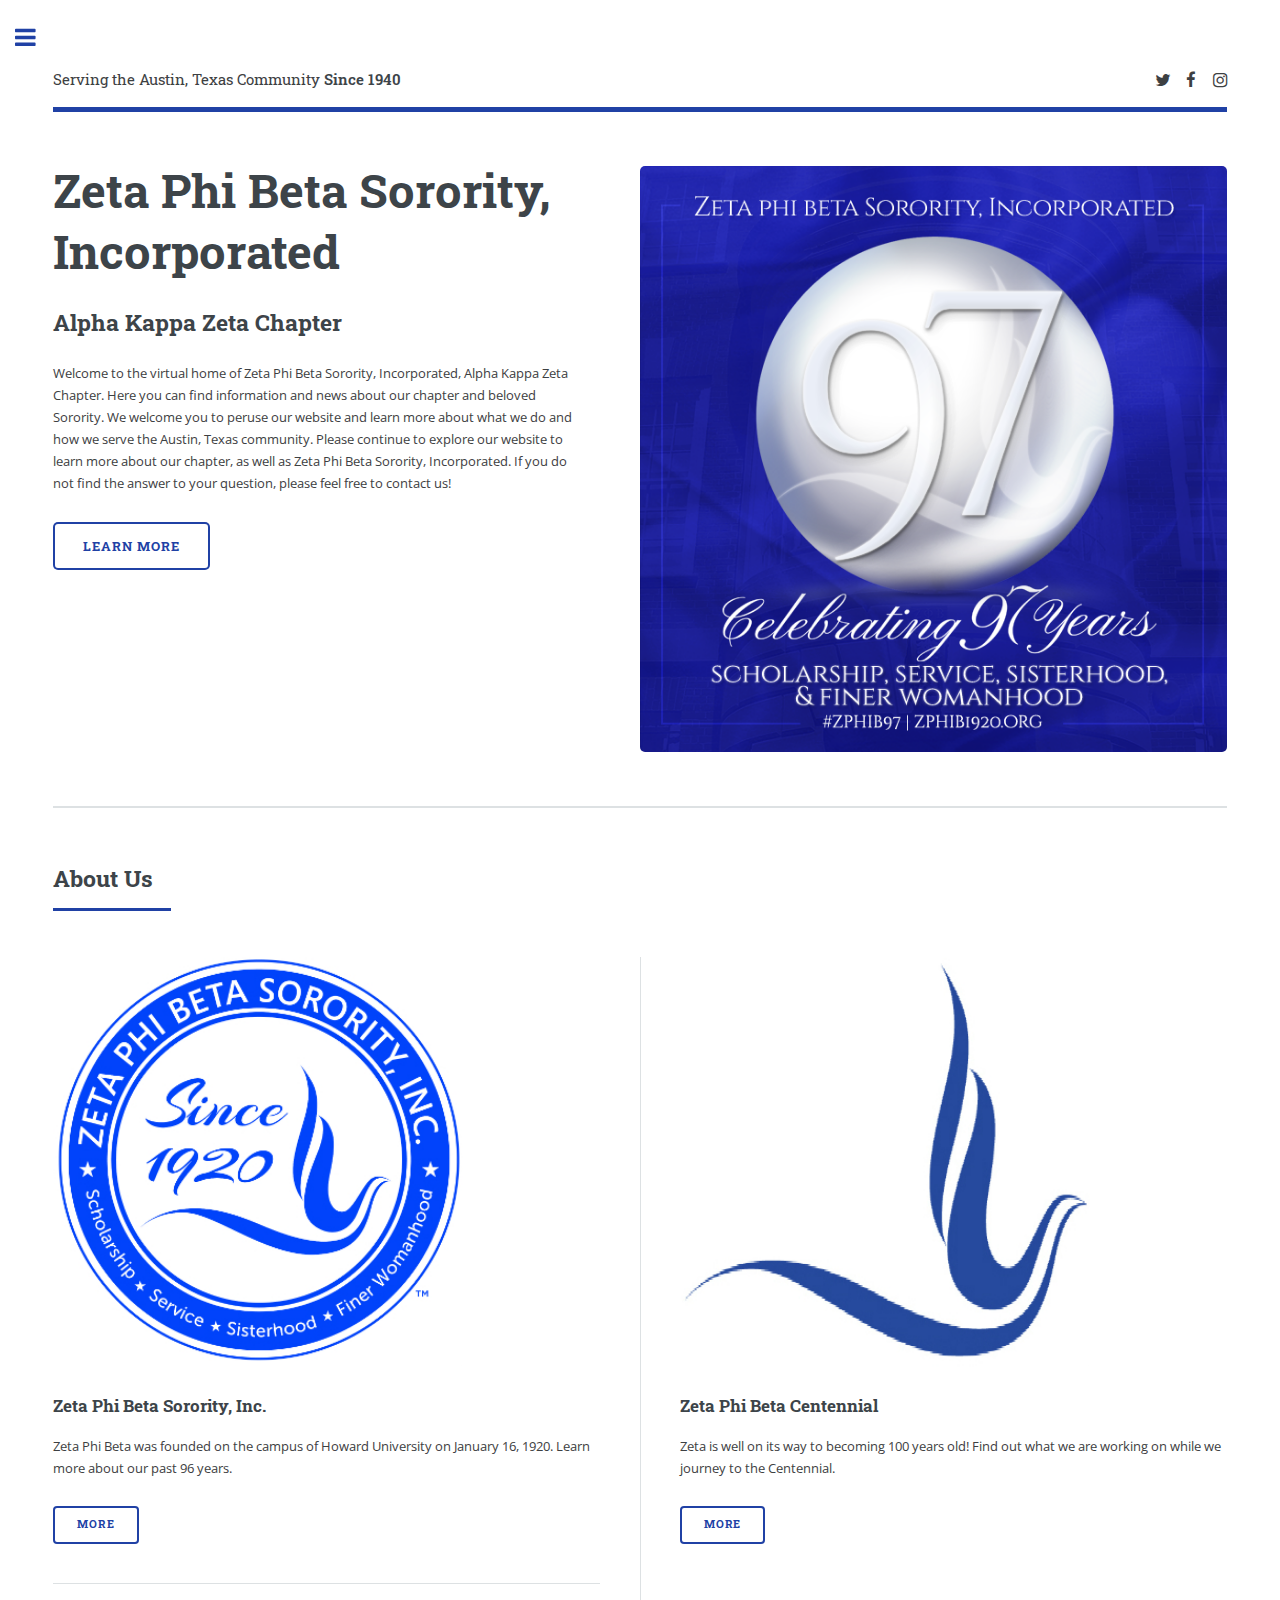
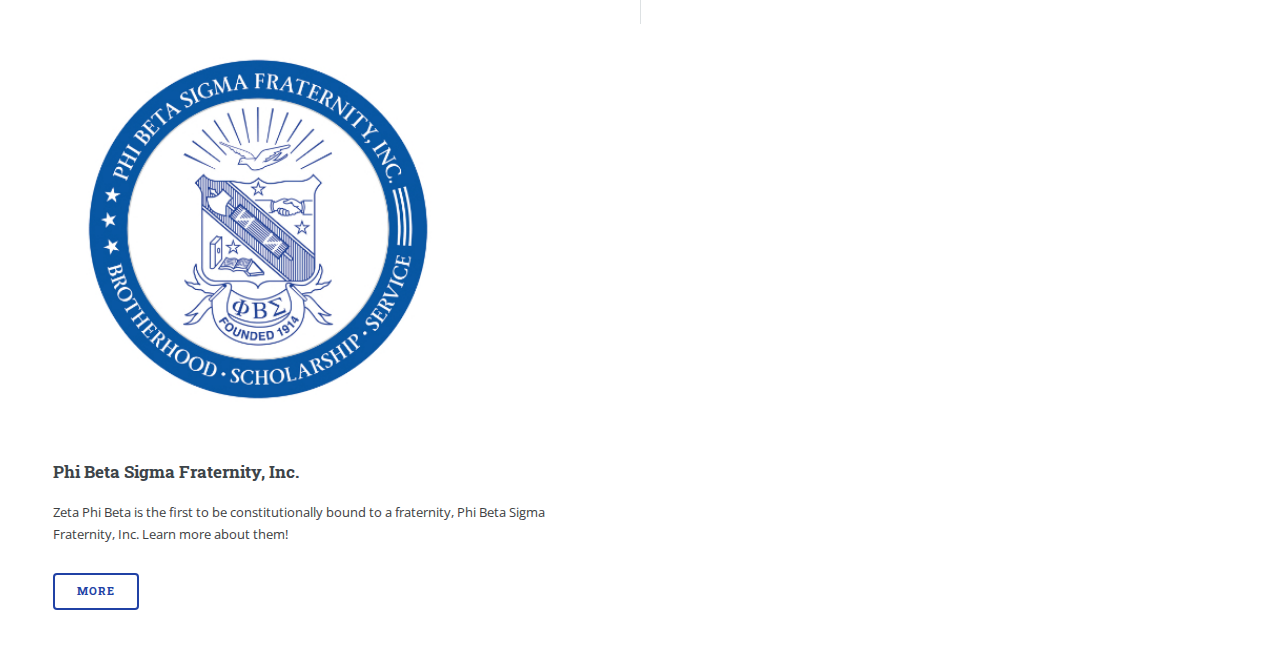
==== index.html @ fd9312e5 "Updated site for April & May" ====
<!DOCTYPE HTML>
<!--
	Editorial by HTML5 UP
	html5up.net | @ajlkn
	Free for personal and commercial use under the CCA 3.0 license (html5up.net/license)
-->
<html>
	<head>
		<title>Zeta Phi Beta - Alpha Kappa Zeta Chapter</title>
		<meta charset="utf-8" />
		<meta name="viewport" content="width=device-width, initial-scale=1, user-scalable=no" />
		<!--[if lte IE 8]><script src="assets/js/ie/html5shiv.js"></script><![endif]-->
		<link rel="stylesheet" href="assets/css/main.css" />
		<!--[if lte IE 9]><link rel="stylesheet" href="assets/css/ie9.css" /><![endif]-->
		<!--[if lte IE 8]><link rel="stylesheet" href="assets/css/ie8.css" /><![endif]-->
	</head>
	<body>

		<!-- Wrapper -->
			<div id="wrapper">

				<!-- Main -->
					<div id="main">
						<div class="inner">

							<!-- Header -->
								<header id="header">
									<a href="index.html" class="logo">Serving the Austin, Texas Community <strong>Since 1940</strong></a>
									<ul class="icons">
										<li><a href="https://twitter.com/alphakappazeta" class="icon fa-twitter"><span class="label">Twitter</span></a></li>
										<li><a href="https://www.facebook.com/austinzetas" class="icon fa-facebook"><span class="label">Facebook</span></a></li>
										<li><a href="https://www.instagram.com/AustinZetas/" class="icon fa-instagram"><span class="label">Instagram</span></a></li>
									</ul>
								</header>

							<!-- Banner -->
								<section id="banner">
									<div class="content">
										<header>
											<h1>Zeta Phi Beta Sorority, Incorporated</h1>
											<h2>Alpha Kappa Zeta Chapter</h2>
										</header>
										<p>Welcome to the virtual home of Zeta Phi Beta Sorority, Incorporated, Alpha Kappa Zeta Chapter.  Here you can find information and news about our chapter and beloved Sorority. We welcome you to peruse our website and learn more about what we do and how we serve the Austin, Texas community. Please continue to explore our website to learn more about our chapter, as well as Zeta Phi Beta Sorority, Incorporated. If you do not find the answer to your question, please feel free to contact us!</p>
										<ul class="actions">
											<li><a href="https://www.facebook.com/AustinZetas/posts/" class="button big">Learn More</a></li>
										</ul>
									</div>
									<span class="image object">
										<img src="images/founders-day.png" alt="" />
									</span>
								</section>

							<!-- Section --
								<section>
									<header class="major">
										<h2>Erat lacinia</h2>
									</header>
									<div class="features">
										<article>
											<span class="icon fa-diamond"></span>
											<div class="content">
												<h3>Portitor ullamcorper</h3>
												<p>Aenean ornare velit lacus, ac varius enim lorem ullamcorper dolore. Proin aliquam facilisis ante interdum. Sed nulla amet lorem feugiat tempus aliquam.</p>
											</div>
										</article>
										<article>
											<span class="icon fa-paper-plane"></span>
											<div class="content">
												<h3>Sapien veroeros</h3>
												<p>Aenean ornare velit lacus, ac varius enim lorem ullamcorper dolore. Proin aliquam facilisis ante interdum. Sed nulla amet lorem feugiat tempus aliquam.</p>
											</div>
										</article>
										<article>
											<span class="icon fa-rocket"></span>
											<div class="content">
												<h3>Quam lorem ipsum</h3>
												<p>Aenean ornare velit lacus, ac varius enim lorem ullamcorper dolore. Proin aliquam facilisis ante interdum. Sed nulla amet lorem feugiat tempus aliquam.</p>
											</div>
										</article>
										<article>
											<span class="icon fa-signal"></span>
											<div class="content">
												<h3>Sed magna finibus</h3>
												<p>Aenean ornare velit lacus, ac varius enim lorem ullamcorper dolore. Proin aliquam facilisis ante interdum. Sed nulla amet lorem feugiat tempus aliquam.</p>
											</div>
										</article>
									</div>
								</section>

							<!-- Section -->
								<section>
									<header class="major">
										<h2>About Us</h2>
									</header>
									<div class="posts">
										<article>
											<a href="http://www.zphib1920.org/" class="image"><img src="images/zetaphibeta_seal_blue.jpg" alt="" /></a>
											<h3>Zeta Phi Beta Sorority, Inc.</h3>
											<p>Zeta Phi Beta was founded on the campus of Howard University on January 16, 1920. Learn more about our past 96 years.</p>
											<ul class="actions">
												<li><a href="http://www.zphib1920.org/" class="button">More</a></li>
											</ul>
										</article>
										<article>
											<a href="http://zphib2020.com/" class="image"><img src="images/zetaphibeta_dove_blue.jpg" alt="" /></a>
											<h3>Zeta Phi Beta Centennial</h3>
											<p>Zeta is well on its way to becoming 100 years old! Find out what we are working on while we journey to the Centennial.</p>
											<ul class="actions">
												<li><a href="http://zphib2020.com/" class="button">More</a></li>
											</ul>
										</article>
										<article>
											<a href="http://www.phibetasigma1914.org/" class="image"><img src="images/pbs-seal.jpg" alt="" /></a>
											<h3>Phi Beta Sigma Fraternity, Inc.</h3>
											<p>Zeta Phi Beta is the first to be constitutionally bound to a fraternity, Phi Beta Sigma Fraternity, Inc. Learn more about them!</p>
											<ul class="actions">
												<li><a href="http://www.phibetasigma1914.org/" class="button">More</a></li>
											</ul>
										</article> <!--
										<article>
											<a href="#" class="image"><img src="images/pic04.jpg" alt="" /></a>
											<h3>Sed etiam facilis</h3>
											<p>Aenean ornare velit lacus, ac varius enim lorem ullamcorper dolore. Proin aliquam facilisis ante interdum. Sed nulla amet lorem feugiat tempus aliquam.</p>
											<ul class="actions">
												<li><a href="#" class="button">More</a></li>
											</ul>
										</article>
										<article>
											<a href="#" class="image"><img src="images/pic05.jpg" alt="" /></a>
											<h3>Feugiat lorem aenean</h3>
											<p>Aenean ornare velit lacus, ac varius enim lorem ullamcorper dolore. Proin aliquam facilisis ante interdum. Sed nulla amet lorem feugiat tempus aliquam.</p>
											<ul class="actions">
												<li><a href="#" class="button">More</a></li>
											</ul>
										</article>
										<article>
											<a href="#" class="image"><img src="images/pic06.jpg" alt="" /></a>
											<h3>Amet varius aliquam</h3>
											<p>Aenean ornare velit lacus, ac varius enim lorem ullamcorper dolore. Proin aliquam facilisis ante interdum. Sed nulla amet lorem feugiat tempus aliquam.</p>
											<ul class="actions">
												<li><a href="#" class="button">More</a></li>
											</ul>
										</article> -->
									</div>
								</section>

						</div>
					</div>

				<!-- Sidebar -->
					<div id="sidebar">
						<div class="inner">

							<!-- Search -->
								<section id="search" class="alt">
									<form method="post" action="#">
										<input type="text" name="query" id="query" placeholder="Search" />
									</form>
								</section>

							<!-- Menu -->
								 <nav id="menu">
                <header class="major">
                  <h2>Menu</h2>
                </header>
                <ul>
                  <li><a href="index.html">Home</a></li>
                  <li>
                    <span class="opener">History</span>
                    <ul>
                      <li><a href="history-national.html">National</a></li>
                      <li><a href="history-regional.html">Regional</a></li>
                      <li><a href="history-local.html">Local</a></li>
                    </ul>
                  </li>
                <!--  <li><a href="leadership.html">Leadership</a></li> -->
                  <li><a href="membership.html">Membership</a></li>
                  <li>
                    <span class="opener">Programs</span>
                    <ul>
                      <li><a href="z-hope.html">Z-HOPE</a></li>
                      <li><a href="march-for-babies.html">March for Babies 2017</a></li>
                    </ul>
                  </li>
                  <li><a href="auxiliaries.html">Auxiliaries</a></li>
                 <!-- <li><a href="events.html">Events</a></li>  -->
                  <li><a href="contact.html">Contact Us</a></li>
                </ul>
              </nav>

							<!-- Section -->
								<section>
									<header class="major">
										<h2>You're Invited!</h2>
									</header>
									<div class="mini-posts">
										<article>
											<!--<a href="auxiliaries.html" class="image"><img src="images/UG_OT_FW.jpg" alt="" /></a> -->
											<h4>Scholarship Reception</h4>
											<p>Come join us this Sunday, May 21, 2017 from 3:00 - 5:00 PM at Zeta Cultural Corner. We have four scholarship recipients to celebrate! </p>
										</article>
									<!--	<article>
										<a href="#" class="image"><img src="images/AKZ Repledge.jpg" alt="" /></a>
										<p>Our Rededication ceremony is over, but we would still love to talk to members in the area that need a "home". Check out the "Membership" page for more information!</p>
										</article> -->
										<header class="major">
										<h2>Just missed it...</h2>
									</header>
									<div class="mini-posts">
										<article>
											<a href="auxiliaries.html" class="image"><img src="images/UG_OT_FW.jpg" alt="" /></a>
											<p>The Omicron Theta chapter at University of Texas had a wonderful Finer Womanhood week! Click the flyer to see what you missed. </p>
										</article>
										<!--	<article>
										<a href="#" class="image"><img src="images/AKZ Repledge.jpg" alt="" /></a>
										<p>Our Rededication ceremony is over, but we would still love to talk to members in the area that need a "home". Check out the "Membership" page for more information!</p>
										</article> -->
									</div>
							<!--		<ul class="actions">
										<li><a href="#" class="button">More</a></li>
									</ul>
                  -->
								</section>


							<!-- Section -->
								<section>
									<header class="major">
										<h2>Get in touch</h2>
									</header>
									<p>We would love to hear from you! Send us an email with any comments you have.</p>
									<ul class="contact">
										<li class="fa-envelope-o"><a href="#">info@alphakappazeta.com</a></li>
									<!--	<li class="fa-phone">(512) 472-8749</li>  -->
										<li class="fa-home">1171 San Bernard St<br />
										Austin, TX 78702</li>
									</ul>
								</section>

							<!-- Footer -->
								<footer id="footer">
									<p class="copyright">&copy; 2017 Zeta Phi Beta Sorority, Incorporated - Alpha Kappa Zeta Chapter. All rights reserved.</p>
                  <!-- Demo Images: <a href="https://unsplash.com">Unsplash</a>. Design: <a href="https://html5up.net">HTML5 UP -->
								</footer>

						</div>
					</div>

			</div>

		<!-- Scripts -->
			<script src="assets/js/jquery.min.js"></script>
			<script src="assets/js/skel.min.js"></script>
			<script src="assets/js/util.js"></script>
			<!--[if lte IE 8]><script src="assets/js/ie/respond.min.js"></script><![endif]-->
			<script src="assets/js/main.js"></script>

	</body>
</html>
---- assets/css/main.css ----
@import url(font-awesome.min.css);
@import url("https://fonts.googleapis.com/css?family=Open+Sans:400,600,400italic,600italic|Roboto+Slab:400,700");

/*
	Editorial by HTML5 UP
	html5up.net | @ajlkn
	Free for personal and commercial use under the CCA 3.0 license (html5up.net/license)
*/

/* Reset */

	html, body, div, span, applet, object, iframe, h1, h2, h3, h4, h5, h6, p, blockquote, pre, a, abbr, acronym, address, big, cite, code, del, dfn, em, img, ins, kbd, q, s, samp, small, strike, strong, sub, sup, tt, var, b, u, i, center, dl, dt, dd, ol, ul, li, fieldset, form, label, legend, table, caption, tbody, tfoot, thead, tr, th, td, article, aside, canvas, details, embed, figure, figcaption, footer, header, hgroup, menu, nav, output, ruby, section, summary, time, mark, audio, video {
		margin: 0;
		padding: 0;
		border: 0;
		font-size: 100%;
		font: inherit;
		vertical-align: baseline;
	}

	article, aside, details, figcaption, figure, footer, header, hgroup, menu, nav, section {
		display: block;
	}

	body {
		line-height: 1;
	}

	ol, ul {
		list-style: none;
	}

	blockquote, q {
		quotes: none;
	}

	blockquote:before, blockquote:after, q:before, q:after {
		content: '';
		content: none;
	}

	table {
		border-collapse: collapse;
		border-spacing: 0;
	}

	body {
		-webkit-text-size-adjust: none;
	}

/* Box Model */

	*, *:before, *:after {
		-moz-box-sizing: border-box;
		-webkit-box-sizing: border-box;
		box-sizing: border-box;
	}

/* Grid */

	.row {
		border-bottom: solid 1px transparent;
		-moz-box-sizing: border-box;
		-webkit-box-sizing: border-box;
		box-sizing: border-box;
	}

	.row > * {
		float: left;
		-moz-box-sizing: border-box;
		-webkit-box-sizing: border-box;
		box-sizing: border-box;
	}

	.row:after, .row:before {
		content: '';
		display: block;
		clear: both;
		height: 0;
	}

	.row.uniform > * > :first-child {
		margin-top: 0;
	}

	.row.uniform > * > :last-child {
		margin-bottom: 0;
	}

	.row.\30 \25 > * {
		padding: 0 0 0 0em;
	}

	.row.\30 \25 {
		margin: 0 0 -1px 0em;
	}

	.row.uniform.\30 \25 > * {
		padding: 0em 0 0 0em;
	}

	.row.uniform.\30 \25 {
		margin: 0em 0 -1px 0em;
	}

	.row > * {
		padding: 0 0 0 1.5em;
	}

	.row {
		margin: 0 0 -1px -1.5em;
	}

	.row.uniform > * {
		padding: 1.5em 0 0 1.5em;
	}

	.row.uniform {
		margin: -1.5em 0 -1px -1.5em;
	}

	.row.\32 00\25 > * {
		padding: 0 0 0 3em;
	}

	.row.\32 00\25 {
		margin: 0 0 -1px -3em;
	}

	.row.uniform.\32 00\25 > * {
		padding: 3em 0 0 3em;
	}

	.row.uniform.\32 00\25 {
		margin: -3em 0 -1px -3em;
	}

	.row.\31 50\25 > * {
		padding: 0 0 0 2.25em;
	}

	.row.\31 50\25 {
		margin: 0 0 -1px -2.25em;
	}

	.row.uniform.\31 50\25 > * {
		padding: 2.25em 0 0 2.25em;
	}

	.row.uniform.\31 50\25 {
		margin: -2.25em 0 -1px -2.25em;
	}

	.row.\35 0\25 > * {
		padding: 0 0 0 0.75em;
	}

	.row.\35 0\25 {
		margin: 0 0 -1px -0.75em;
	}

	.row.uniform.\35 0\25 > * {
		padding: 0.75em 0 0 0.75em;
	}

	.row.uniform.\35 0\25 {
		margin: -0.75em 0 -1px -0.75em;
	}

	.row.\32 5\25 > * {
		padding: 0 0 0 0.375em;
	}

	.row.\32 5\25 {
		margin: 0 0 -1px -0.375em;
	}

	.row.uniform.\32 5\25 > * {
		padding: 0.375em 0 0 0.375em;
	}

	.row.uniform.\32 5\25 {
		margin: -0.375em 0 -1px -0.375em;
	}

	.\31 2u, .\31 2u\24 {
		width: 100%;
		clear: none;
		margin-left: 0;
	}

	.\31 1u, .\31 1u\24 {
		width: 91.6666666667%;
		clear: none;
		margin-left: 0;
	}

	.\31 0u, .\31 0u\24 {
		width: 83.3333333333%;
		clear: none;
		margin-left: 0;
	}

	.\39 u, .\39 u\24 {
		width: 75%;
		clear: none;
		margin-left: 0;
	}

	.\38 u, .\38 u\24 {
		width: 66.6666666667%;
		clear: none;
		margin-left: 0;
	}

	.\37 u, .\37 u\24 {
		width: 58.3333333333%;
		clear: none;
		margin-left: 0;
	}

	.\36 u, .\36 u\24 {
		width: 50%;
		clear: none;
		margin-left: 0;
	}

	.\35 u, .\35 u\24 {
		width: 41.6666666667%;
		clear: none;
		margin-left: 0;
	}

	.\34 u, .\34 u\24 {
		width: 33.3333333333%;
		clear: none;
		margin-left: 0;
	}

	.\33 u, .\33 u\24 {
		width: 25%;
		clear: none;
		margin-left: 0;
	}

	.\32 u, .\32 u\24 {
		width: 16.6666666667%;
		clear: none;
		margin-left: 0;
	}

	.\31 u, .\31 u\24 {
		width: 8.3333333333%;
		clear: none;
		margin-left: 0;
	}

	.\31 2u\24 + *,
	.\31 1u\24 + *,
	.\31 0u\24 + *,
	.\39 u\24 + *,
	.\38 u\24 + *,
	.\37 u\24 + *,
	.\36 u\24 + *,
	.\35 u\24 + *,
	.\34 u\24 + *,
	.\33 u\24 + *,
	.\32 u\24 + *,
	.\31 u\24 + * {
		clear: left;
	}

	.\-11u {
		margin-left: 91.66667%;
	}

	.\-10u {
		margin-left: 83.33333%;
	}

	.\-9u {
		margin-left: 75%;
	}

	.\-8u {
		margin-left: 66.66667%;
	}

	.\-7u {
		margin-left: 58.33333%;
	}

	.\-6u {
		margin-left: 50%;
	}

	.\-5u {
		margin-left: 41.66667%;
	}

	.\-4u {
		margin-left: 33.33333%;
	}

	.\-3u {
		margin-left: 25%;
	}

	.\-2u {
		margin-left: 16.66667%;
	}

	.\-1u {
		margin-left: 8.33333%;
	}

	@media screen and (max-width: 1680px) {

		.row > * {
			padding: 0 0 0 1.5em;
		}

		.row {
			margin: 0 0 -1px -1.5em;
		}

		.row.uniform > * {
			padding: 1.5em 0 0 1.5em;
		}

		.row.uniform {
			margin: -1.5em 0 -1px -1.5em;
		}

		.row.\32 00\25 > * {
			padding: 0 0 0 3em;
		}

		.row.\32 00\25 {
			margin: 0 0 -1px -3em;
		}

		.row.uniform.\32 00\25 > * {
			padding: 3em 0 0 3em;
		}

		.row.uniform.\32 00\25 {
			margin: -3em 0 -1px -3em;
		}

		.row.\31 50\25 > * {
			padding: 0 0 0 2.25em;
		}

		.row.\31 50\25 {
			margin: 0 0 -1px -2.25em;
		}

		.row.uniform.\31 50\25 > * {
			padding: 2.25em 0 0 2.25em;
		}

		.row.uniform.\31 50\25 {
			margin: -2.25em 0 -1px -2.25em;
		}

		.row.\35 0\25 > * {
			padding: 0 0 0 0.75em;
		}

		.row.\35 0\25 {
			margin: 0 0 -1px -0.75em;
		}

		.row.uniform.\35 0\25 > * {
			padding: 0.75em 0 0 0.75em;
		}

		.row.uniform.\35 0\25 {
			margin: -0.75em 0 -1px -0.75em;
		}

		.row.\32 5\25 > * {
			padding: 0 0 0 0.375em;
		}

		.row.\32 5\25 {
			margin: 0 0 -1px -0.375em;
		}

		.row.uniform.\32 5\25 > * {
			padding: 0.375em 0 0 0.375em;
		}

		.row.uniform.\32 5\25 {
			margin: -0.375em 0 -1px -0.375em;
		}

		.\31 2u\28xlarge\29, .\31 2u\24\28xlarge\29 {
			width: 100%;
			clear: none;
			margin-left: 0;
		}

		.\31 1u\28xlarge\29, .\31 1u\24\28xlarge\29 {
			width: 91.6666666667%;
			clear: none;
			margin-left: 0;
		}

		.\31 0u\28xlarge\29, .\31 0u\24\28xlarge\29 {
			width: 83.3333333333%;
			clear: none;
			margin-left: 0;
		}

		.\39 u\28xlarge\29, .\39 u\24\28xlarge\29 {
			width: 75%;
			clear: none;
			margin-left: 0;
		}

		.\38 u\28xlarge\29, .\38 u\24\28xlarge\29 {
			width: 66.6666666667%;
			clear: none;
			margin-left: 0;
		}

		.\37 u\28xlarge\29, .\37 u\24\28xlarge\29 {
			width: 58.3333333333%;
			clear: none;
			margin-left: 0;
		}

		.\36 u\28xlarge\29, .\36 u\24\28xlarge\29 {
			width: 50%;
			clear: none;
			margin-left: 0;
		}

		.\35 u\28xlarge\29, .\35 u\24\28xlarge\29 {
			width: 41.6666666667%;
			clear: none;
			margin-left: 0;
		}

		.\34 u\28xlarge\29, .\34 u\24\28xlarge\29 {
			width: 33.3333333333%;
			clear: none;
			margin-left: 0;
		}

		.\33 u\28xlarge\29, .\33 u\24\28xlarge\29 {
			width: 25%;
			clear: none;
			margin-left: 0;
		}

		.\32 u\28xlarge\29, .\32 u\24\28xlarge\29 {
			width: 16.6666666667%;
			clear: none;
			margin-left: 0;
		}

		.\31 u\28xlarge\29, .\31 u\24\28xlarge\29 {
			width: 8.3333333333%;
			clear: none;
			margin-left: 0;
		}

		.\31 2u\24\28xlarge\29 + *,
		.\31 1u\24\28xlarge\29 + *,
		.\31 0u\24\28xlarge\29 + *,
		.\39 u\24\28xlarge\29 + *,
		.\38 u\24\28xlarge\29 + *,
		.\37 u\24\28xlarge\29 + *,
		.\36 u\24\28xlarge\29 + *,
		.\35 u\24\28xlarge\29 + *,
		.\34 u\24\28xlarge\29 + *,
		.\33 u\24\28xlarge\29 + *,
		.\32 u\24\28xlarge\29 + *,
		.\31 u\24\28xlarge\29 + * {
			clear: left;
		}

		.\-11u\28xlarge\29 {
			margin-left: 91.66667%;
		}

		.\-10u\28xlarge\29 {
			margin-left: 83.33333%;
		}

		.\-9u\28xlarge\29 {
			margin-left: 75%;
		}

		.\-8u\28xlarge\29 {
			margin-left: 66.66667%;
		}

		.\-7u\28xlarge\29 {
			margin-left: 58.33333%;
		}

		.\-6u\28xlarge\29 {
			margin-left: 50%;
		}

		.\-5u\28xlarge\29 {
			margin-left: 41.66667%;
		}

		.\-4u\28xlarge\29 {
			margin-left: 33.33333%;
		}

		.\-3u\28xlarge\29 {
			margin-left: 25%;
		}

		.\-2u\28xlarge\29 {
			margin-left: 16.66667%;
		}

		.\-1u\28xlarge\29 {
			margin-left: 8.33333%;
		}

	}

	@media screen and (max-width: 1280px) {

		.row > * {
			padding: 0 0 0 1.5em;
		}

		.row {
			margin: 0 0 -1px -1.5em;
		}

		.row.uniform > * {
			padding: 1.5em 0 0 1.5em;
		}

		.row.uniform {
			margin: -1.5em 0 -1px -1.5em;
		}

		.row.\32 00\25 > * {
			padding: 0 0 0 3em;
		}

		.row.\32 00\25 {
			margin: 0 0 -1px -3em;
		}

		.row.uniform.\32 00\25 > * {
			padding: 3em 0 0 3em;
		}

		.row.uniform.\32 00\25 {
			margin: -3em 0 -1px -3em;
		}

		.row.\31 50\25 > * {
			padding: 0 0 0 2.25em;
		}

		.row.\31 50\25 {
			margin: 0 0 -1px -2.25em;
		}

		.row.uniform.\31 50\25 > * {
			padding: 2.25em 0 0 2.25em;
		}

		.row.uniform.\31 50\25 {
			margin: -2.25em 0 -1px -2.25em;
		}

		.row.\35 0\25 > * {
			padding: 0 0 0 0.75em;
		}

		.row.\35 0\25 {
			margin: 0 0 -1px -0.75em;
		}

		.row.uniform.\35 0\25 > * {
			padding: 0.75em 0 0 0.75em;
		}

		.row.uniform.\35 0\25 {
			margin: -0.75em 0 -1px -0.75em;
		}

		.row.\32 5\25 > * {
			padding: 0 0 0 0.375em;
		}

		.row.\32 5\25 {
			margin: 0 0 -1px -0.375em;
		}

		.row.uniform.\32 5\25 > * {
			padding: 0.375em 0 0 0.375em;
		}

		.row.uniform.\32 5\25 {
			margin: -0.375em 0 -1px -0.375em;
		}

		.\31 2u\28large\29, .\31 2u\24\28large\29 {
			width: 100%;
			clear: none;
			margin-left: 0;
		}

		.\31 1u\28large\29, .\31 1u\24\28large\29 {
			width: 91.6666666667%;
			clear: none;
			margin-left: 0;
		}

		.\31 0u\28large\29, .\31 0u\24\28large\29 {
			width: 83.3333333333%;
			clear: none;
			margin-left: 0;
		}

		.\39 u\28large\29, .\39 u\24\28large\29 {
			width: 75%;
			clear: none;
			margin-left: 0;
		}

		.\38 u\28large\29, .\38 u\24\28large\29 {
			width: 66.6666666667%;
			clear: none;
			margin-left: 0;
		}

		.\37 u\28large\29, .\37 u\24\28large\29 {
			width: 58.3333333333%;
			clear: none;
			margin-left: 0;
		}

		.\36 u\28large\29, .\36 u\24\28large\29 {
			width: 50%;
			clear: none;
			margin-left: 0;
		}

		.\35 u\28large\29, .\35 u\24\28large\29 {
			width: 41.6666666667%;
			clear: none;
			margin-left: 0;
		}

		.\34 u\28large\29, .\34 u\24\28large\29 {
			width: 33.3333333333%;
			clear: none;
			margin-left: 0;
		}

		.\33 u\28large\29, .\33 u\24\28large\29 {
			width: 25%;
			clear: none;
			margin-left: 0;
		}

		.\32 u\28large\29, .\32 u\24\28large\29 {
			width: 16.6666666667%;
			clear: none;
			margin-left: 0;
		}

		.\31 u\28large\29, .\31 u\24\28large\29 {
			width: 8.3333333333%;
			clear: none;
			margin-left: 0;
		}

		.\31 2u\24\28large\29 + *,
		.\31 1u\24\28large\29 + *,
		.\31 0u\24\28large\29 + *,
		.\39 u\24\28large\29 + *,
		.\38 u\24\28large\29 + *,
		.\37 u\24\28large\29 + *,
		.\36 u\24\28large\29 + *,
		.\35 u\24\28large\29 + *,
		.\34 u\24\28large\29 + *,
		.\33 u\24\28large\29 + *,
		.\32 u\24\28large\29 + *,
		.\31 u\24\28large\29 + * {
			clear: left;
		}

		.\-11u\28large\29 {
			margin-left: 91.66667%;
		}

		.\-10u\28large\29 {
			margin-left: 83.33333%;
		}

		.\-9u\28large\29 {
			margin-left: 75%;
		}

		.\-8u\28large\29 {
			margin-left: 66.66667%;
		}

		.\-7u\28large\29 {
			margin-left: 58.33333%;
		}

		.\-6u\28large\29 {
			margin-left: 50%;
		}

		.\-5u\28large\29 {
			margin-left: 41.66667%;
		}

		.\-4u\28large\29 {
			margin-left: 33.33333%;
		}

		.\-3u\28large\29 {
			margin-left: 25%;
		}

		.\-2u\28large\29 {
			margin-left: 16.66667%;
		}

		.\-1u\28large\29 {
			margin-left: 8.33333%;
		}

	}

	@media screen and (max-width: 980px) {

		.row > * {
			padding: 0 0 0 1.5em;
		}

		.row {
			margin: 0 0 -1px -1.5em;
		}

		.row.uniform > * {
			padding: 1.5em 0 0 1.5em;
		}

		.row.uniform {
			margin: -1.5em 0 -1px -1.5em;
		}

		.row.\32 00\25 > * {
			padding: 0 0 0 3em;
		}

		.row.\32 00\25 {
			margin: 0 0 -1px -3em;
		}

		.row.uniform.\32 00\25 > * {
			padding: 3em 0 0 3em;
		}

		.row.uniform.\32 00\25 {
			margin: -3em 0 -1px -3em;
		}

		.row.\31 50\25 > * {
			padding: 0 0 0 2.25em;
		}

		.row.\31 50\25 {
			margin: 0 0 -1px -2.25em;
		}

		.row.uniform.\31 50\25 > * {
			padding: 2.25em 0 0 2.25em;
		}

		.row.uniform.\31 50\25 {
			margin: -2.25em 0 -1px -2.25em;
		}

		.row.\35 0\25 > * {
			padding: 0 0 0 0.75em;
		}

		.row.\35 0\25 {
			margin: 0 0 -1px -0.75em;
		}

		.row.uniform.\35 0\25 > * {
			padding: 0.75em 0 0 0.75em;
		}

		.row.uniform.\35 0\25 {
			margin: -0.75em 0 -1px -0.75em;
		}

		.row.\32 5\25 > * {
			padding: 0 0 0 0.375em;
		}

		.row.\32 5\25 {
			margin: 0 0 -1px -0.375em;
		}

		.row.uniform.\32 5\25 > * {
			padding: 0.375em 0 0 0.375em;
		}

		.row.uniform.\32 5\25 {
			margin: -0.375em 0 -1px -0.375em;
		}

		.\31 2u\28medium\29, .\31 2u\24\28medium\29 {
			width: 100%;
			clear: none;
			margin-left: 0;
		}

		.\31 1u\28medium\29, .\31 1u\24\28medium\29 {
			width: 91.6666666667%;
			clear: none;
			margin-left: 0;
		}

		.\31 0u\28medium\29, .\31 0u\24\28medium\29 {
			width: 83.3333333333%;
			clear: none;
			margin-left: 0;
		}

		.\39 u\28medium\29, .\39 u\24\28medium\29 {
			width: 75%;
			clear: none;
			margin-left: 0;
		}

		.\38 u\28medium\29, .\38 u\24\28medium\29 {
			width: 66.6666666667%;
			clear: none;
			margin-left: 0;
		}

		.\37 u\28medium\29, .\37 u\24\28medium\29 {
			width: 58.3333333333%;
			clear: none;
			margin-left: 0;
		}

		.\36 u\28medium\29, .\36 u\24\28medium\29 {
			width: 50%;
			clear: none;
			margin-left: 0;
		}

		.\35 u\28medium\29, .\35 u\24\28medium\29 {
			width: 41.6666666667%;
			clear: none;
			margin-left: 0;
		}

		.\34 u\28medium\29, .\34 u\24\28medium\29 {
			width: 33.3333333333%;
			clear: none;
			margin-left: 0;
		}

		.\33 u\28medium\29, .\33 u\24\28medium\29 {
			width: 25%;
			clear: none;
			margin-left: 0;
		}

		.\32 u\28medium\29, .\32 u\24\28medium\29 {
			width: 16.6666666667%;
			clear: none;
			margin-left: 0;
		}

		.\31 u\28medium\29, .\31 u\24\28medium\29 {
			width: 8.3333333333%;
			clear: none;
			margin-left: 0;
		}

		.\31 2u\24\28medium\29 + *,
		.\31 1u\24\28medium\29 + *,
		.\31 0u\24\28medium\29 + *,
		.\39 u\24\28medium\29 + *,
		.\38 u\24\28medium\29 + *,
		.\37 u\24\28medium\29 + *,
		.\36 u\24\28medium\29 + *,
		.\35 u\24\28medium\29 + *,
		.\34 u\24\28medium\29 + *,
		.\33 u\24\28medium\29 + *,
		.\32 u\24\28medium\29 + *,
		.\31 u\24\28medium\29 + * {
			clear: left;
		}

		.\-11u\28medium\29 {
			margin-left: 91.66667%;
		}

		.\-10u\28medium\29 {
			margin-left: 83.33333%;
		}

		.\-9u\28medium\29 {
			margin-left: 75%;
		}

		.\-8u\28medium\29 {
			margin-left: 66.66667%;
		}

		.\-7u\28medium\29 {
			margin-left: 58.33333%;
		}

		.\-6u\28medium\29 {
			margin-left: 50%;
		}

		.\-5u\28medium\29 {
			margin-left: 41.66667%;
		}

		.\-4u\28medium\29 {
			margin-left: 33.33333%;
		}

		.\-3u\28medium\29 {
			margin-left: 25%;
		}

		.\-2u\28medium\29 {
			margin-left: 16.66667%;
		}

		.\-1u\28medium\29 {
			margin-left: 8.33333%;
		}

	}

	@media screen and (max-width: 736px) {

		.row > * {
			padding: 0 0 0 1.5em;
		}

		.row {
			margin: 0 0 -1px -1.5em;
		}

		.row.uniform > * {
			padding: 1.5em 0 0 1.5em;
		}

		.row.uniform {
			margin: -1.5em 0 -1px -1.5em;
		}

		.row.\32 00\25 > * {
			padding: 0 0 0 3em;
		}

		.row.\32 00\25 {
			margin: 0 0 -1px -3em;
		}

		.row.uniform.\32 00\25 > * {
			padding: 3em 0 0 3em;
		}

		.row.uniform.\32 00\25 {
			margin: -3em 0 -1px -3em;
		}

		.row.\31 50\25 > * {
			padding: 0 0 0 2.25em;
		}

		.row.\31 50\25 {
			margin: 0 0 -1px -2.25em;
		}

		.row.uniform.\31 50\25 > * {
			padding: 2.25em 0 0 2.25em;
		}

		.row.uniform.\31 50\25 {
			margin: -2.25em 0 -1px -2.25em;
		}

		.row.\35 0\25 > * {
			padding: 0 0 0 0.75em;
		}

		.row.\35 0\25 {
			margin: 0 0 -1px -0.75em;
		}

		.row.uniform.\35 0\25 > * {
			padding: 0.75em 0 0 0.75em;
		}

		.row.uniform.\35 0\25 {
			margin: -0.75em 0 -1px -0.75em;
		}

		.row.\32 5\25 > * {
			padding: 0 0 0 0.375em;
		}

		.row.\32 5\25 {
			margin: 0 0 -1px -0.375em;
		}

		.row.uniform.\32 5\25 > * {
			padding: 0.375em 0 0 0.375em;
		}

		.row.uniform.\32 5\25 {
			margin: -0.375em 0 -1px -0.375em;
		}

		.\31 2u\28small\29, .\31 2u\24\28small\29 {
			width: 100%;
			clear: none;
			margin-left: 0;
		}

		.\31 1u\28small\29, .\31 1u\24\28small\29 {
			width: 91.6666666667%;
			clear: none;
			margin-left: 0;
		}

		.\31 0u\28small\29, .\31 0u\24\28small\29 {
			width: 83.3333333333%;
			clear: none;
			margin-left: 0;
		}

		.\39 u\28small\29, .\39 u\24\28small\29 {
			width: 75%;
			clear: none;
			margin-left: 0;
		}

		.\38 u\28small\29, .\38 u\24\28small\29 {
			width: 66.6666666667%;
			clear: none;
			margin-left: 0;
		}

		.\37 u\28small\29, .\37 u\24\28small\29 {
			width: 58.3333333333%;
			clear: none;
			margin-left: 0;
		}

		.\36 u\28small\29, .\36 u\24\28small\29 {
			width: 50%;
			clear: none;
			margin-left: 0;
		}

		.\35 u\28small\29, .\35 u\24\28small\29 {
			width: 41.6666666667%;
			clear: none;
			margin-left: 0;
		}

		.\34 u\28small\29, .\34 u\24\28small\29 {
			width: 33.3333333333%;
			clear: none;
			margin-left: 0;
		}

		.\33 u\28small\29, .\33 u\24\28small\29 {
			width: 25%;
			clear: none;
			margin-left: 0;
		}

		.\32 u\28small\29, .\32 u\24\28small\29 {
			width: 16.6666666667%;
			clear: none;
			margin-left: 0;
		}

		.\31 u\28small\29, .\31 u\24\28small\29 {
			width: 8.3333333333%;
			clear: none;
			margin-left: 0;
		}

		.\31 2u\24\28small\29 + *,
		.\31 1u\24\28small\29 + *,
		.\31 0u\24\28small\29 + *,
		.\39 u\24\28small\29 + *,
		.\38 u\24\28small\29 + *,
		.\37 u\24\28small\29 + *,
		.\36 u\24\28small\29 + *,
		.\35 u\24\28small\29 + *,
		.\34 u\24\28small\29 + *,
		.\33 u\24\28small\29 + *,
		.\32 u\24\28small\29 + *,
		.\31 u\24\28small\29 + * {
			clear: left;
		}

		.\-11u\28small\29 {
			margin-left: 91.66667%;
		}

		.\-10u\28small\29 {
			margin-left: 83.33333%;
		}

		.\-9u\28small\29 {
			margin-left: 75%;
		}

		.\-8u\28small\29 {
			margin-left: 66.66667%;
		}

		.\-7u\28small\29 {
			margin-left: 58.33333%;
		}

		.\-6u\28small\29 {
			margin-left: 50%;
		}

		.\-5u\28small\29 {
			margin-left: 41.66667%;
		}

		.\-4u\28small\29 {
			margin-left: 33.33333%;
		}

		.\-3u\28small\29 {
			margin-left: 25%;
		}

		.\-2u\28small\29 {
			margin-left: 16.66667%;
		}

		.\-1u\28small\29 {
			margin-left: 8.33333%;
		}

	}

	@media screen and (max-width: 480px) {

		.row > * {
			padding: 0 0 0 1.5em;
		}

		.row {
			margin: 0 0 -1px -1.5em;
		}

		.row.uniform > * {
			padding: 1.5em 0 0 1.5em;
		}

		.row.uniform {
			margin: -1.5em 0 -1px -1.5em;
		}

		.row.\32 00\25 > * {
			padding: 0 0 0 3em;
		}

		.row.\32 00\25 {
			margin: 0 0 -1px -3em;
		}

		.row.uniform.\32 00\25 > * {
			padding: 3em 0 0 3em;
		}

		.row.uniform.\32 00\25 {
			margin: -3em 0 -1px -3em;
		}

		.row.\31 50\25 > * {
			padding: 0 0 0 2.25em;
		}

		.row.\31 50\25 {
			margin: 0 0 -1px -2.25em;
		}

		.row.uniform.\31 50\25 > * {
			padding: 2.25em 0 0 2.25em;
		}

		.row.uniform.\31 50\25 {
			margin: -2.25em 0 -1px -2.25em;
		}

		.row.\35 0\25 > * {
			padding: 0 0 0 0.75em;
		}

		.row.\35 0\25 {
			margin: 0 0 -1px -0.75em;
		}

		.row.uniform.\35 0\25 > * {
			padding: 0.75em 0 0 0.75em;
		}

		.row.uniform.\35 0\25 {
			margin: -0.75em 0 -1px -0.75em;
		}

		.row.\32 5\25 > * {
			padding: 0 0 0 0.375em;
		}

		.row.\32 5\25 {
			margin: 0 0 -1px -0.375em;
		}

		.row.uniform.\32 5\25 > * {
			padding: 0.375em 0 0 0.375em;
		}

		.row.uniform.\32 5\25 {
			margin: -0.375em 0 -1px -0.375em;
		}

		.\31 2u\28xsmall\29, .\31 2u\24\28xsmall\29 {
			width: 100%;
			clear: none;
			margin-left: 0;
		}

		.\31 1u\28xsmall\29, .\31 1u\24\28xsmall\29 {
			width: 91.6666666667%;
			clear: none;
			margin-left: 0;
		}

		.\31 0u\28xsmall\29, .\31 0u\24\28xsmall\29 {
			width: 83.3333333333%;
			clear: none;
			margin-left: 0;
		}

		.\39 u\28xsmall\29, .\39 u\24\28xsmall\29 {
			width: 75%;
			clear: none;
			margin-left: 0;
		}

		.\38 u\28xsmall\29, .\38 u\24\28xsmall\29 {
			width: 66.6666666667%;
			clear: none;
			margin-left: 0;
		}

		.\37 u\28xsmall\29, .\37 u\24\28xsmall\29 {
			width: 58.3333333333%;
			clear: none;
			margin-left: 0;
		}

		.\36 u\28xsmall\29, .\36 u\24\28xsmall\29 {
			width: 50%;
			clear: none;
			margin-left: 0;
		}

		.\35 u\28xsmall\29, .\35 u\24\28xsmall\29 {
			width: 41.6666666667%;
			clear: none;
			margin-left: 0;
		}

		.\34 u\28xsmall\29, .\34 u\24\28xsmall\29 {
			width: 33.3333333333%;
			clear: none;
			margin-left: 0;
		}

		.\33 u\28xsmall\29, .\33 u\24\28xsmall\29 {
			width: 25%;
			clear: none;
			margin-left: 0;
		}

		.\32 u\28xsmall\29, .\32 u\24\28xsmall\29 {
			width: 16.6666666667%;
			clear: none;
			margin-left: 0;
		}

		.\31 u\28xsmall\29, .\31 u\24\28xsmall\29 {
			width: 8.3333333333%;
			clear: none;
			margin-left: 0;
		}

		.\31 2u\24\28xsmall\29 + *,
		.\31 1u\24\28xsmall\29 + *,
		.\31 0u\24\28xsmall\29 + *,
		.\39 u\24\28xsmall\29 + *,
		.\38 u\24\28xsmall\29 + *,
		.\37 u\24\28xsmall\29 + *,
		.\36 u\24\28xsmall\29 + *,
		.\35 u\24\28xsmall\29 + *,
		.\34 u\24\28xsmall\29 + *,
		.\33 u\24\28xsmall\29 + *,
		.\32 u\24\28xsmall\29 + *,
		.\31 u\24\28xsmall\29 + * {
			clear: left;
		}

		.\-11u\28xsmall\29 {
			margin-left: 91.66667%;
		}

		.\-10u\28xsmall\29 {
			margin-left: 83.33333%;
		}

		.\-9u\28xsmall\29 {
			margin-left: 75%;
		}

		.\-8u\28xsmall\29 {
			margin-left: 66.66667%;
		}

		.\-7u\28xsmall\29 {
			margin-left: 58.33333%;
		}

		.\-6u\28xsmall\29 {
			margin-left: 50%;
		}

		.\-5u\28xsmall\29 {
			margin-left: 41.66667%;
		}

		.\-4u\28xsmall\29 {
			margin-left: 33.33333%;
		}

		.\-3u\28xsmall\29 {
			margin-left: 25%;
		}

		.\-2u\28xsmall\29 {
			margin-left: 16.66667%;
		}

		.\-1u\28xsmall\29 {
			margin-left: 8.33333%;
		}

	}

	@media screen and (max-width: 360px) {

		.row > * {
			padding: 0 0 0 1.5em;
		}

		.row {
			margin: 0 0 -1px -1.5em;
		}

		.row.uniform > * {
			padding: 1.5em 0 0 1.5em;
		}

		.row.uniform {
			margin: -1.5em 0 -1px -1.5em;
		}

		.row.\32 00\25 > * {
			padding: 0 0 0 3em;
		}

		.row.\32 00\25 {
			margin: 0 0 -1px -3em;
		}

		.row.uniform.\32 00\25 > * {
			padding: 3em 0 0 3em;
		}

		.row.uniform.\32 00\25 {
			margin: -3em 0 -1px -3em;
		}

		.row.\31 50\25 > * {
			padding: 0 0 0 2.25em;
		}

		.row.\31 50\25 {
			margin: 0 0 -1px -2.25em;
		}

		.row.uniform.\31 50\25 > * {
			padding: 2.25em 0 0 2.25em;
		}

		.row.uniform.\31 50\25 {
			margin: -2.25em 0 -1px -2.25em;
		}

		.row.\35 0\25 > * {
			padding: 0 0 0 0.75em;
		}

		.row.\35 0\25 {
			margin: 0 0 -1px -0.75em;
		}

		.row.uniform.\35 0\25 > * {
			padding: 0.75em 0 0 0.75em;
		}

		.row.uniform.\35 0\25 {
			margin: -0.75em 0 -1px -0.75em;
		}

		.row.\32 5\25 > * {
			padding: 0 0 0 0.375em;
		}

		.row.\32 5\25 {
			margin: 0 0 -1px -0.375em;
		}

		.row.uniform.\32 5\25 > * {
			padding: 0.375em 0 0 0.375em;
		}

		.row.uniform.\32 5\25 {
			margin: -0.375em 0 -1px -0.375em;
		}

		.\31 2u\28xxsmall\29, .\31 2u\24\28xxsmall\29 {
			width: 100%;
			clear: none;
			margin-left: 0;
		}

		.\31 1u\28xxsmall\29, .\31 1u\24\28xxsmall\29 {
			width: 91.6666666667%;
			clear: none;
			margin-left: 0;
		}

		.\31 0u\28xxsmall\29, .\31 0u\24\28xxsmall\29 {
			width: 83.3333333333%;
			clear: none;
			margin-left: 0;
		}

		.\39 u\28xxsmall\29, .\39 u\24\28xxsmall\29 {
			width: 75%;
			clear: none;
			margin-left: 0;
		}

		.\38 u\28xxsmall\29, .\38 u\24\28xxsmall\29 {
			width: 66.6666666667%;
			clear: none;
			margin-left: 0;
		}

		.\37 u\28xxsmall\29, .\37 u\24\28xxsmall\29 {
			width: 58.3333333333%;
			clear: none;
			margin-left: 0;
		}

		.\36 u\28xxsmall\29, .\36 u\24\28xxsmall\29 {
			width: 50%;
			clear: none;
			margin-left: 0;
		}

		.\35 u\28xxsmall\29, .\35 u\24\28xxsmall\29 {
			width: 41.6666666667%;
			clear: none;
			margin-left: 0;
		}

		.\34 u\28xxsmall\29, .\34 u\24\28xxsmall\29 {
			width: 33.3333333333%;
			clear: none;
			margin-left: 0;
		}

		.\33 u\28xxsmall\29, .\33 u\24\28xxsmall\29 {
			width: 25%;
			clear: none;
			margin-left: 0;
		}

		.\32 u\28xxsmall\29, .\32 u\24\28xxsmall\29 {
			width: 16.6666666667%;
			clear: none;
			margin-left: 0;
		}

		.\31 u\28xxsmall\29, .\31 u\24\28xxsmall\29 {
			width: 8.3333333333%;
			clear: none;
			margin-left: 0;
		}

		.\31 2u\24\28xxsmall\29 + *,
		.\31 1u\24\28xxsmall\29 + *,
		.\31 0u\24\28xxsmall\29 + *,
		.\39 u\24\28xxsmall\29 + *,
		.\38 u\24\28xxsmall\29 + *,
		.\37 u\24\28xxsmall\29 + *,
		.\36 u\24\28xxsmall\29 + *,
		.\35 u\24\28xxsmall\29 + *,
		.\34 u\24\28xxsmall\29 + *,
		.\33 u\24\28xxsmall\29 + *,
		.\32 u\24\28xxsmall\29 + *,
		.\31 u\24\28xxsmall\29 + * {
			clear: left;
		}

		.\-11u\28xxsmall\29 {
			margin-left: 91.66667%;
		}

		.\-10u\28xxsmall\29 {
			margin-left: 83.33333%;
		}

		.\-9u\28xxsmall\29 {
			margin-left: 75%;
		}

		.\-8u\28xxsmall\29 {
			margin-left: 66.66667%;
		}

		.\-7u\28xxsmall\29 {
			margin-left: 58.33333%;
		}

		.\-6u\28xxsmall\29 {
			margin-left: 50%;
		}

		.\-5u\28xxsmall\29 {
			margin-left: 41.66667%;
		}

		.\-4u\28xxsmall\29 {
			margin-left: 33.33333%;
		}

		.\-3u\28xxsmall\29 {
			margin-left: 25%;
		}

		.\-2u\28xxsmall\29 {
			margin-left: 16.66667%;
		}

		.\-1u\28xxsmall\29 {
			margin-left: 8.33333%;
		}

	}

	@media screen and (min-width: 1681px) {

		.row > * {
			padding: 0 0 0 1.5em;
		}

		.row {
			margin: 0 0 -1px -1.5em;
		}

		.row.uniform > * {
			padding: 1.5em 0 0 1.5em;
		}

		.row.uniform {
			margin: -1.5em 0 -1px -1.5em;
		}

		.row.\32 00\25 > * {
			padding: 0 0 0 3em;
		}

		.row.\32 00\25 {
			margin: 0 0 -1px -3em;
		}

		.row.uniform.\32 00\25 > * {
			padding: 3em 0 0 3em;
		}

		.row.uniform.\32 00\25 {
			margin: -3em 0 -1px -3em;
		}

		.row.\31 50\25 > * {
			padding: 0 0 0 2.25em;
		}

		.row.\31 50\25 {
			margin: 0 0 -1px -2.25em;
		}

		.row.uniform.\31 50\25 > * {
			padding: 2.25em 0 0 2.25em;
		}

		.row.uniform.\31 50\25 {
			margin: -2.25em 0 -1px -2.25em;
		}

		.row.\35 0\25 > * {
			padding: 0 0 0 0.75em;
		}

		.row.\35 0\25 {
			margin: 0 0 -1px -0.75em;
		}

		.row.uniform.\35 0\25 > * {
			padding: 0.75em 0 0 0.75em;
		}

		.row.uniform.\35 0\25 {
			margin: -0.75em 0 -1px -0.75em;
		}

		.row.\32 5\25 > * {
			padding: 0 0 0 0.375em;
		}

		.row.\32 5\25 {
			margin: 0 0 -1px -0.375em;
		}

		.row.uniform.\32 5\25 > * {
			padding: 0.375em 0 0 0.375em;
		}

		.row.uniform.\32 5\25 {
			margin: -0.375em 0 -1px -0.375em;
		}

		.\31 2u\28xlarge-to-max\29, .\31 2u\24\28xlarge-to-max\29 {
			width: 100%;
			clear: none;
			margin-left: 0;
		}

		.\31 1u\28xlarge-to-max\29, .\31 1u\24\28xlarge-to-max\29 {
			width: 91.6666666667%;
			clear: none;
			margin-left: 0;
		}

		.\31 0u\28xlarge-to-max\29, .\31 0u\24\28xlarge-to-max\29 {
			width: 83.3333333333%;
			clear: none;
			margin-left: 0;
		}

		.\39 u\28xlarge-to-max\29, .\39 u\24\28xlarge-to-max\29 {
			width: 75%;
			clear: none;
			margin-left: 0;
		}

		.\38 u\28xlarge-to-max\29, .\38 u\24\28xlarge-to-max\29 {
			width: 66.6666666667%;
			clear: none;
			margin-left: 0;
		}

		.\37 u\28xlarge-to-max\29, .\37 u\24\28xlarge-to-max\29 {
			width: 58.3333333333%;
			clear: none;
			margin-left: 0;
		}

		.\36 u\28xlarge-to-max\29, .\36 u\24\28xlarge-to-max\29 {
			width: 50%;
			clear: none;
			margin-left: 0;
		}

		.\35 u\28xlarge-to-max\29, .\35 u\24\28xlarge-to-max\29 {
			width: 41.6666666667%;
			clear: none;
			margin-left: 0;
		}

		.\34 u\28xlarge-to-max\29, .\34 u\24\28xlarge-to-max\29 {
			width: 33.3333333333%;
			clear: none;
			margin-left: 0;
		}

		.\33 u\28xlarge-to-max\29, .\33 u\24\28xlarge-to-max\29 {
			width: 25%;
			clear: none;
			margin-left: 0;
		}

		.\32 u\28xlarge-to-max\29, .\32 u\24\28xlarge-to-max\29 {
			width: 16.6666666667%;
			clear: none;
			margin-left: 0;
		}

		.\31 u\28xlarge-to-max\29, .\31 u\24\28xlarge-to-max\29 {
			width: 8.3333333333%;
			clear: none;
			margin-left: 0;
		}

		.\31 2u\24\28xlarge-to-max\29 + *,
		.\31 1u\24\28xlarge-to-max\29 + *,
		.\31 0u\24\28xlarge-to-max\29 + *,
		.\39 u\24\28xlarge-to-max\29 + *,
		.\38 u\24\28xlarge-to-max\29 + *,
		.\37 u\24\28xlarge-to-max\29 + *,
		.\36 u\24\28xlarge-to-max\29 + *,
		.\35 u\24\28xlarge-to-max\29 + *,
		.\34 u\24\28xlarge-to-max\29 + *,
		.\33 u\24\28xlarge-to-max\29 + *,
		.\32 u\24\28xlarge-to-max\29 + *,
		.\31 u\24\28xlarge-to-max\29 + * {
			clear: left;
		}

		.\-11u\28xlarge-to-max\29 {
			margin-left: 91.66667%;
		}

		.\-10u\28xlarge-to-max\29 {
			margin-left: 83.33333%;
		}

		.\-9u\28xlarge-to-max\29 {
			margin-left: 75%;
		}

		.\-8u\28xlarge-to-max\29 {
			margin-left: 66.66667%;
		}

		.\-7u\28xlarge-to-max\29 {
			margin-left: 58.33333%;
		}

		.\-6u\28xlarge-to-max\29 {
			margin-left: 50%;
		}

		.\-5u\28xlarge-to-max\29 {
			margin-left: 41.66667%;
		}

		.\-4u\28xlarge-to-max\29 {
			margin-left: 33.33333%;
		}

		.\-3u\28xlarge-to-max\29 {
			margin-left: 25%;
		}

		.\-2u\28xlarge-to-max\29 {
			margin-left: 16.66667%;
		}

		.\-1u\28xlarge-to-max\29 {
			margin-left: 8.33333%;
		}

	}

	@media screen and (min-width: 481px) and (max-width: 1680px) {

		.row > * {
			padding: 0 0 0 1.5em;
		}

		.row {
			margin: 0 0 -1px -1.5em;
		}

		.row.uniform > * {
			padding: 1.5em 0 0 1.5em;
		}

		.row.uniform {
			margin: -1.5em 0 -1px -1.5em;
		}

		.row.\32 00\25 > * {
			padding: 0 0 0 3em;
		}

		.row.\32 00\25 {
			margin: 0 0 -1px -3em;
		}

		.row.uniform.\32 00\25 > * {
			padding: 3em 0 0 3em;
		}

		.row.uniform.\32 00\25 {
			margin: -3em 0 -1px -3em;
		}

		.row.\31 50\25 > * {
			padding: 0 0 0 2.25em;
		}

		.row.\31 50\25 {
			margin: 0 0 -1px -2.25em;
		}

		.row.uniform.\31 50\25 > * {
			padding: 2.25em 0 0 2.25em;
		}

		.row.uniform.\31 50\25 {
			margin: -2.25em 0 -1px -2.25em;
		}

		.row.\35 0\25 > * {
			padding: 0 0 0 0.75em;
		}

		.row.\35 0\25 {
			margin: 0 0 -1px -0.75em;
		}

		.row.uniform.\35 0\25 > * {
			padding: 0.75em 0 0 0.75em;
		}

		.row.uniform.\35 0\25 {
			margin: -0.75em 0 -1px -0.75em;
		}

		.row.\32 5\25 > * {
			padding: 0 0 0 0.375em;
		}

		.row.\32 5\25 {
			margin: 0 0 -1px -0.375em;
		}

		.row.uniform.\32 5\25 > * {
			padding: 0.375em 0 0 0.375em;
		}

		.row.uniform.\32 5\25 {
			margin: -0.375em 0 -1px -0.375em;
		}

		.\31 2u\28small-to-xlarge\29, .\31 2u\24\28small-to-xlarge\29 {
			width: 100%;
			clear: none;
			margin-left: 0;
		}

		.\31 1u\28small-to-xlarge\29, .\31 1u\24\28small-to-xlarge\29 {
			width: 91.6666666667%;
			clear: none;
			margin-left: 0;
		}

		.\31 0u\28small-to-xlarge\29, .\31 0u\24\28small-to-xlarge\29 {
			width: 83.3333333333%;
			clear: none;
			margin-left: 0;
		}

		.\39 u\28small-to-xlarge\29, .\39 u\24\28small-to-xlarge\29 {
			width: 75%;
			clear: none;
			margin-left: 0;
		}

		.\38 u\28small-to-xlarge\29, .\38 u\24\28small-to-xlarge\29 {
			width: 66.6666666667%;
			clear: none;
			margin-left: 0;
		}

		.\37 u\28small-to-xlarge\29, .\37 u\24\28small-to-xlarge\29 {
			width: 58.3333333333%;
			clear: none;
			margin-left: 0;
		}

		.\36 u\28small-to-xlarge\29, .\36 u\24\28small-to-xlarge\29 {
			width: 50%;
			clear: none;
			margin-left: 0;
		}

		.\35 u\28small-to-xlarge\29, .\35 u\24\28small-to-xlarge\29 {
			width: 41.6666666667%;
			clear: none;
			margin-left: 0;
		}

		.\34 u\28small-to-xlarge\29, .\34 u\24\28small-to-xlarge\29 {
			width: 33.3333333333%;
			clear: none;
			margin-left: 0;
		}

		.\33 u\28small-to-xlarge\29, .\33 u\24\28small-to-xlarge\29 {
			width: 25%;
			clear: none;
			margin-left: 0;
		}

		.\32 u\28small-to-xlarge\29, .\32 u\24\28small-to-xlarge\29 {
			width: 16.6666666667%;
			clear: none;
			margin-left: 0;
		}

		.\31 u\28small-to-xlarge\29, .\31 u\24\28small-to-xlarge\29 {
			width: 8.3333333333%;
			clear: none;
			margin-left: 0;
		}

		.\31 2u\24\28small-to-xlarge\29 + *,
		.\31 1u\24\28small-to-xlarge\29 + *,
		.\31 0u\24\28small-to-xlarge\29 + *,
		.\39 u\24\28small-to-xlarge\29 + *,
		.\38 u\24\28small-to-xlarge\29 + *,
		.\37 u\24\28small-to-xlarge\29 + *,
		.\36 u\24\28small-to-xlarge\29 + *,
		.\35 u\24\28small-to-xlarge\29 + *,
		.\34 u\24\28small-to-xlarge\29 + *,
		.\33 u\24\28small-to-xlarge\29 + *,
		.\32 u\24\28small-to-xlarge\29 + *,
		.\31 u\24\28small-to-xlarge\29 + * {
			clear: left;
		}

		.\-11u\28small-to-xlarge\29 {
			margin-left: 91.66667%;
		}

		.\-10u\28small-to-xlarge\29 {
			margin-left: 83.33333%;
		}

		.\-9u\28small-to-xlarge\29 {
			margin-left: 75%;
		}

		.\-8u\28small-to-xlarge\29 {
			margin-left: 66.66667%;
		}

		.\-7u\28small-to-xlarge\29 {
			margin-left: 58.33333%;
		}

		.\-6u\28small-to-xlarge\29 {
			margin-left: 50%;
		}

		.\-5u\28small-to-xlarge\29 {
			margin-left: 41.66667%;
		}

		.\-4u\28small-to-xlarge\29 {
			margin-left: 33.33333%;
		}

		.\-3u\28small-to-xlarge\29 {
			margin-left: 25%;
		}

		.\-2u\28small-to-xlarge\29 {
			margin-left: 16.66667%;
		}

		.\-1u\28small-to-xlarge\29 {
			margin-left: 8.33333%;
		}

	}

/* Basic */

	@-ms-viewport {
		width: device-width;
	}

	body {
		-ms-overflow-style: scrollbar;
	}

	@media screen and (max-width: 480px) {

		html, body {
			min-width: 320px;
		}

	}

	body {
		background: #ffffff;
	}

		body.is-loading *, body.is-loading *:before, body.is-loading *:after, body.is-resizing *, body.is-resizing *:before, body.is-resizing *:after {
			-moz-animation: none !important;
			-webkit-animation: none !important;
			-ms-animation: none !important;
			animation: none !important;
			-moz-transition: none !important;
			-webkit-transition: none !important;
			-ms-transition: none !important;
			transition: none !important;
		}

/* Type */

	body, input, select, textarea {
		color: #3d4042;
		font-family: "Open Sans", sans-serif;
		font-size: 13pt;
		font-weight: 400;
		line-height: 1.65;
	}

		@media screen and (max-width: 1680px) {

			body, input, select, textarea {
				font-size: 11pt;
			}

		}

		@media screen and (max-width: 1280px) {

			body, input, select, textarea {
				font-size: 10pt;
			}

		}

		@media screen and (max-width: 360px) {

			body, input, select, textarea {
				font-size: 9pt;
			}

		}

	a {
		-moz-transition: color 0.2s ease-in-out, border-bottom-color 0.2s ease-in-out;
		-webkit-transition: color 0.2s ease-in-out, border-bottom-color 0.2s ease-in-out;
		-ms-transition: color 0.2s ease-in-out, border-bottom-color 0.2s ease-in-out;
		transition: color 0.2s ease-in-out, border-bottom-color 0.2s ease-in-out;
		border-bottom: dotted 1px;
		color: #2041a5;
		text-decoration: none;
	}

		a:hover {
			border-bottom-color: #2041a5;
			color: #2041a5 !important;
		}

			a:hover strong {
				color: inherit;
			}

	strong, b {
		color: #3d4449;
		font-weight: 600;
	}

	em, i {
		font-style: italic;
	}

	p {
		margin: 0 0 2em 0;
	}

	h1, h2, h3, h4, h5, h6 {
		color: #3d4449;
		font-family: "Roboto Slab", serif;
		font-weight: 700;
		line-height: 1.5;
		margin: 0 0 1em 0;
	}

		h1 a, h2 a, h3 a, h4 a, h5 a, h6 a {
			color: inherit;
			text-decoration: none;
		}

	h1 {
		font-size: 4em;
		margin: 0 0 0.5em 0;
		line-height: 1.3;
	}

	h2 {
		font-size: 1.75em;
	}

	h3 {
		font-size: 1.25em;
	}

	h4 {
		font-size: 1.1em;
	}

	h5 {
		font-size: 0.9em;
	}

	h6 {
		font-size: 0.7em;
	}

	@media screen and (max-width: 1680px) {

		h1 {
			font-size: 3.5em;
		}

	}

	@media screen and (max-width: 980px) {

		h1 {
			font-size: 3.25em;
		}

	}

	@media screen and (max-width: 736px) {

		h1 {
			font-size: 2em;
			line-height: 1.4;
		}

		h2 {
			font-size: 1.5em;
		}

	}

	sub {
		font-size: 0.8em;
		position: relative;
		top: 0.5em;
	}

	sup {
		font-size: 0.8em;
		position: relative;
		top: -0.5em;
	}

	blockquote {
		border-left: solid 3px rgba(210, 215, 217, 0.75);
		font-style: italic;
		margin: 0 0 2em 0;
		padding: 0.5em 0 0.5em 2em;
	}

	code {
		background: rgba(230, 235, 237, 0.25);
		border-radius: 0.375em;
		border: solid 1px rgba(210, 215, 217, 0.75);
		font-family: "Courier New", monospace;
		font-size: 0.9em;
		margin: 0 0.25em;
		padding: 0.25em 0.65em;
	}

	pre {
		-webkit-overflow-scrolling: touch;
		font-family: "Courier New", monospace;
		font-size: 0.9em;
		margin: 0 0 2em 0;
	}

		pre code {
			display: block;
			line-height: 1.75;
			padding: 1em 1.5em;
			overflow-x: auto;
		}

	hr {
		border: 0;
		border-bottom: solid 1px rgba(210, 215, 217, 0.75);
		margin: 2em 0;
	}

		hr.major {
			margin: 3em 0;
		}

	.align-left {
		text-align: left;
	}

	.align-center {
		text-align: center;
	}

	.align-right {
		text-align: right;
	}

/* Section/Article */

	section.special, article.special {
		text-align: center;
	}

	header p {
		font-family: "Roboto Slab", serif;
		font-size: 1em;
		font-weight: 400;
		letter-spacing: 0.075em;
		margin-top: -0.5em;
		text-transform: uppercase;
	}

	header.major > :last-child {
		border-bottom: solid 3px #2041a5;
		display: inline-block;
		margin: 0 0 2em 0;
		padding: 0 0.75em 0.5em 0;
	}

	header.main > :last-child {
		margin: 0 0 1em 0;
	}

/* Form */

	form {
		margin: 0 0 2em 0;
	}

	label {
		color: #3d4449;
		display: block;
		font-size: 0.9em;
		font-weight: 600;
		margin: 0 0 1em 0;
	}

	input[type="text"],
	input[type="password"],
	input[type="email"],
	input[type="tel"],
	input[type="search"],
	input[type="url"],
	select,
	textarea {
		-moz-appearance: none;
		-webkit-appearance: none;
		-ms-appearance: none;
		appearance: none;
		background: #ffffff;
		border-radius: 0.375em;
		border: none;
		border: solid 1px rgba(210, 215, 217, 0.75);
		color: inherit;
		display: block;
		outline: 0;
		padding: 0 1em;
		text-decoration: none;
		width: 100%;
	}

		input[type="text"]:invalid,
		input[type="password"]:invalid,
		input[type="email"]:invalid,
		input[type="tel"]:invalid,
		input[type="search"]:invalid,
		input[type="url"]:invalid,
		select:invalid,
		textarea:invalid {
			box-shadow: none;
		}

		input[type="text"]:focus,
		input[type="password"]:focus,
		input[type="email"]:focus,
		input[type="tel"]:focus,
		input[type="search"]:focus,
		input[type="url"]:focus,
		select:focus,
		textarea:focus {
			border-color: #2041a5;
			box-shadow: 0 0 0 1px #2041a5;
		}

	.select-wrapper {
		text-decoration: none;
		display: block;
		position: relative;
	}

		.select-wrapper:before {
			-moz-osx-font-smoothing: grayscale;
			-webkit-font-smoothing: antialiased;
			font-family: FontAwesome;
			font-style: normal;
			font-weight: normal;
			text-transform: none !important;
		}

		.select-wrapper:before {
			color: rgba(210, 215, 217, 0.75);
			content: '\f078';
			display: block;
			height: 2.75em;
			line-height: 2.75em;
			pointer-events: none;
			position: absolute;
			right: 0;
			text-align: center;
			top: 0;
			width: 2.75em;
		}

		.select-wrapper select::-ms-expand {
			display: none;
		}

	input[type="text"],
	input[type="password"],
	input[type="email"],
	input[type="tel"],
	input[type="search"],
	input[type="url"],
	select {
		height: 2.75em;
	}

	textarea {
		padding: 0.75em 1em;
	}

	input[type="checkbox"],
	input[type="radio"] {
		-moz-appearance: none;
		-webkit-appearance: none;
		-ms-appearance: none;
		appearance: none;
		display: block;
		float: left;
		margin-right: -2em;
		opacity: 0;
		width: 1em;
		z-index: -1;
	}

		input[type="checkbox"] + label,
		input[type="radio"] + label {
			text-decoration: none;
			color: #7f888f;
			cursor: pointer;
			display: inline-block;
			font-size: 1em;
			font-weight: 400;
			padding-left: 2.4em;
			padding-right: 0.75em;
			position: relative;
		}

			input[type="checkbox"] + label:before,
			input[type="radio"] + label:before {
				-moz-osx-font-smoothing: grayscale;
				-webkit-font-smoothing: antialiased;
				font-family: FontAwesome;
				font-style: normal;
				font-weight: normal;
				text-transform: none !important;
			}

			input[type="checkbox"] + label:before,
			input[type="radio"] + label:before {
				background: #ffffff;
				border-radius: 0.375em;
				border: solid 1px rgba(210, 215, 217, 0.75);
				content: '';
				display: inline-block;
				height: 1.65em;
				left: 0;
				line-height: 1.58125em;
				position: absolute;
				text-align: center;
				top: 0;
				width: 1.65em;
			}

		input[type="checkbox"]:checked + label:before,
		input[type="radio"]:checked + label:before {
			background: #3d4449;
			border-color: #3d4449;
			color: #ffffff;
			content: '\f00c';
		}

		input[type="checkbox"]:focus + label:before,
		input[type="radio"]:focus + label:before {
			border-color: #2041a5;
			box-shadow: 0 0 0 1px #2041a5;
		}

	input[type="checkbox"] + label:before {
		border-radius: 0.375em;
	}

	input[type="radio"] + label:before {
		border-radius: 100%;
	}

	::-webkit-input-placeholder {
		color: #9fa3a6 !important;
		opacity: 1.0;
	}

	:-moz-placeholder {
		color: #9fa3a6 !important;
		opacity: 1.0;
	}

	::-moz-placeholder {
		color: #9fa3a6 !important;
		opacity: 1.0;
	}

	:-ms-input-placeholder {
		color: #9fa3a6 !important;
		opacity: 1.0;
	}

	.formerize-placeholder {
		color: #9fa3a6 !important;
		opacity: 1.0;
	}

/* Box */

	.box {
		border-radius: 0.375em;
		border: solid 1px rgba(210, 215, 217, 0.75);
		margin-bottom: 2em;
		padding: 1.5em;
	}

		.box > :last-child,
		.box > :last-child > :last-child,
		.box > :last-child > :last-child > :last-child {
			margin-bottom: 0;
		}

		.box.alt {
			border: 0;
			border-radius: 0;
			padding: 0;
		}

/* Icon */

	.icon {
		text-decoration: none;
		border-bottom: none;
		position: relative;
	}

		.icon:before {
			-moz-osx-font-smoothing: grayscale;
			-webkit-font-smoothing: antialiased;
			font-family: FontAwesome;
			font-style: normal;
			font-weight: normal;
			text-transform: none !important;
		}

		.icon > .label {
			display: none;
		}

/* Image */

	.image {
		border-radius: 0.375em;
		border: 0;
		display: inline-block;
		position: relative;
	}

		.image img {
			border-radius: 0.375em;
			display: block;
		}

		.image.left, .image.right {
			max-width: 40%;
		}

			.image.left img, .image.right img {
				width: 100%;
			}

		.image.left {
			float: left;
			padding: 0 1.5em 1em 0;
			top: 0.25em;
		}

		.image.right {
			float: right;
			padding: 0 0 1em 1.5em;
			top: 0.25em;
		}

		.image.fit {
			display: block;
			margin: 0 0 2em 0;
			width: 100%;
		}

			.image.fit img {
				width: 100%;
			}

		.image.main {
			display: block;
			margin: 0 0 3em 0;
			width: 100%;
		}

			.image.main img {
				width: 100%;
			}

	a.image {
		overflow: hidden;
	}

		a.image img {
			-moz-transition: -moz-transform 0.2s ease;
			-webkit-transition: -webkit-transform 0.2s ease;
			-ms-transition: -ms-transform 0.2s ease;
			transition: transform 0.2s ease;
		}

		a.image:hover img {
			-moz-transform: scale(1.075);
			-webkit-transform: scale(1.075);
			-ms-transform: scale(1.075);
			transform: scale(1.075);
		}

/* List */

	ol {
		list-style: decimal;
		margin: 0 0 2em 0;
		padding-left: 1.25em;
	}

		ol li {
			padding-left: 0.25em;
		}

	ul {
		list-style: disc;
		margin: 0 0 2em 0;
		padding-left: 1em;
	}

		ul li {
			padding-left: 0.5em;
		}

		ul.alt {
			list-style: none;
			padding-left: 0;
		}

			ul.alt li {
				border-top: solid 1px rgba(210, 215, 217, 0.75);
				padding: 0.5em 0;
			}

				ul.alt li:first-child {
					border-top: 0;
					padding-top: 0;
				}

		ul.icons {
			cursor: default;
			list-style: none;
			padding-left: 0;
		}

			ul.icons li {
				display: inline-block;
				padding: 0 1em 0 0;
			}

				ul.icons li:last-child {
					padding-right: 0;
				}

				ul.icons li .icon {
					color: inherit;
				}

					ul.icons li .icon:before {
						font-size: 1.25em;
					}

		ul.contact {
			list-style: none;
			padding: 0;
		}

			ul.contact li {
				text-decoration: none;
				border-top: solid 1px rgba(210, 215, 217, 0.75);
				margin: 1.5em 0 0 0;
				padding: 1.5em 0 0 3em;
				position: relative;
			}

				ul.contact li:before {
					-moz-osx-font-smoothing: grayscale;
					-webkit-font-smoothing: antialiased;
					font-family: FontAwesome;
					font-style: normal;
					font-weight: normal;
					text-transform: none !important;
				}

				ul.contact li:before {
					color: #2041a5;
					display: inline-block;
					font-size: 1.5em;
					height: 1.125em;
					left: 0;
					line-height: 1.125em;
					position: absolute;
					text-align: center;
					top: 1em;
					width: 1.5em;
				}

				ul.contact li:first-child {
					border-top: 0;
					margin-top: 0;
					padding-top: 0;
				}

					ul.contact li:first-child:before {
						top: 0;
					}

				ul.contact li a {
					color: inherit;
				}

		ul.actions {
			cursor: default;
			list-style: none;
			padding-left: 0;
		}

			ul.actions li {
				display: inline-block;
				padding: 0 1em 0 0;
				vertical-align: middle;
			}

				ul.actions li:last-child {
					padding-right: 0;
				}

			ul.actions.small li {
				padding: 0 0.5em 0 0;
			}

			ul.actions.vertical li {
				display: block;
				padding: 1em 0 0 0;
			}

				ul.actions.vertical li:first-child {
					padding-top: 0;
				}

				ul.actions.vertical li > * {
					margin-bottom: 0;
				}

			ul.actions.vertical.small li {
				padding: 0.5em 0 0 0;
			}

				ul.actions.vertical.small li:first-child {
					padding-top: 0;
				}

			ul.actions.fit {
				display: table;
				margin-left: -1em;
				padding: 0;
				table-layout: fixed;
				width: calc(100% + 1em);
			}

				ul.actions.fit li {
					display: table-cell;
					padding: 0 0 0 1em;
				}

					ul.actions.fit li > * {
						margin-bottom: 0;
					}

				ul.actions.fit.small {
					margin-left: -0.5em;
					width: calc(100% + 0.5em);
				}

					ul.actions.fit.small li {
						padding: 0 0 0 0.5em;
					}

		ul.pagination {
			cursor: default;
			list-style: none;
			padding-left: 0;
		}

			ul.pagination li {
				display: inline-block;
				padding-left: 0;
				vertical-align: middle;
			}

				ul.pagination li > .page {
					-moz-transition: background-color 0.2s ease-in-out, color 0.2s ease-in-out;
					-webkit-transition: background-color 0.2s ease-in-out, color 0.2s ease-in-out;
					-ms-transition: background-color 0.2s ease-in-out, color 0.2s ease-in-out;
					transition: background-color 0.2s ease-in-out, color 0.2s ease-in-out;
					border-bottom: 0;
					border-radius: 0.375em;
					display: inline-block;
					font-size: 0.8em;
					font-weight: 600;
					height: 2em;
					line-height: 2em;
					margin: 0 0.125em;
					min-width: 2em;
					padding: 0 0.5em;
					text-align: center;
				}

					ul.pagination li > .page.active {
						background-color: #2041a5;
						color: #ffffff !important;
					}

						ul.pagination li > .page.active:hover {
							background-color: #f67878;
						}

						ul.pagination li > .page.active:active {
							background-color: #f45c5c;
						}

				ul.pagination li:first-child {
					padding-right: 0.75em;
				}

				ul.pagination li:last-child {
					padding-left: 0.75em;
				}

			@media screen and (max-width: 480px) {

				ul.pagination li:nth-child(n+2):nth-last-child(n+2) {
					display: none;
				}

				ul.pagination li:first-child {
					padding-right: 0;
				}

			}

	dl {
		margin: 0 0 2em 0;
	}

		dl dt {
			display: block;
			font-weight: 600;
			margin: 0 0 1em 0;
		}

		dl dd {
			margin-left: 2em;
		}

/* Table */

	.table-wrapper {
		-webkit-overflow-scrolling: touch;
		overflow-x: auto;
	}

	table {
		margin: 0 0 2em 0;
		width: 100%;
	}

		table tbody tr {
			border: solid 1px rgba(210, 215, 217, 0.75);
			border-left: 0;
			border-right: 0;
		}

			table tbody tr:nth-child(2n + 1) {
				background-color: rgba(230, 235, 237, 0.25);
			}

		table td {
			padding: 0.75em 0.75em;
		}

		table th {
			color: #3d4449;
			font-size: 0.9em;
			font-weight: 600;
			padding: 0 0.75em 0.75em 0.75em;
			text-align: left;
		}

		table thead {
			border-bottom: solid 2px rgba(210, 215, 217, 0.75);
		}

		table tfoot {
			border-top: solid 2px rgba(210, 215, 217, 0.75);
		}

		table.alt {
			border-collapse: separate;
		}

			table.alt tbody tr td {
				border: solid 1px rgba(210, 215, 217, 0.75);
				border-left-width: 0;
				border-top-width: 0;
			}

				table.alt tbody tr td:first-child {
					border-left-width: 1px;
				}

			table.alt tbody tr:first-child td {
				border-top-width: 1px;
			}

			table.alt thead {
				border-bottom: 0;
			}

			table.alt tfoot {
				border-top: 0;
			}

/* Button */

	input[type="submit"],
	input[type="reset"],
	input[type="button"],
	button,
	.button {
		-moz-appearance: none;
		-webkit-appearance: none;
		-ms-appearance: none;
		appearance: none;
		-moz-transition: background-color 0.2s ease-in-out, color 0.2s ease-in-out;
		-webkit-transition: background-color 0.2s ease-in-out, color 0.2s ease-in-out;
		-ms-transition: background-color 0.2s ease-in-out, color 0.2s ease-in-out;
		transition: background-color 0.2s ease-in-out, color 0.2s ease-in-out;
		background-color: transparent;
		border-radius: 0.375em;
		border: 0;
		box-shadow: inset 0 0 0 2px #2041a5;
		color: #2041a5 !important;
		cursor: pointer;
		display: inline-block;
		font-family: "Roboto Slab", serif;
		font-size: 0.8em;
		font-weight: 700;
		height: 3.5em;
		letter-spacing: 0.075em;
		line-height: 3.5em;
		padding: 0 2.25em;
		text-align: center;
		text-decoration: none;
		text-transform: uppercase;
		white-space: nowrap;
	}

		input[type="submit"]:hover,
		input[type="reset"]:hover,
		input[type="button"]:hover,
		button:hover,
		.button:hover {
			background-color: rgba(245, 106, 106, 0.05);
		}

		input[type="submit"]:active,
		input[type="reset"]:active,
		input[type="button"]:active,
		button:active,
		.button:active {
			background-color: rgba(245, 106, 106, 0.15);
		}

		input[type="submit"].icon:before,
		input[type="reset"].icon:before,
		input[type="button"].icon:before,
		button.icon:before,
		.button.icon:before {
			margin-right: 0.5em;
		}

		input[type="submit"].fit,
		input[type="reset"].fit,
		input[type="button"].fit,
		button.fit,
		.button.fit {
			display: block;
			margin: 0 0 1em 0;
			width: 100%;
		}

		input[type="submit"].small,
		input[type="reset"].small,
		input[type="button"].small,
		button.small,
		.button.small {
			font-size: 0.6em;
		}

		input[type="submit"].big,
		input[type="reset"].big,
		input[type="button"].big,
		button.big,
		.button.big {
			font-size: 1em;
			height: 3.65em;
			line-height: 3.65em;
		}

		input[type="submit"].special,
		input[type="reset"].special,
		input[type="button"].special,
		button.special,
		.button.special {
			background-color: #2041a5;
			box-shadow: none;
			color: #ffffff !important;
		}

			input[type="submit"].special:hover,
			input[type="reset"].special:hover,
			input[type="button"].special:hover,
			button.special:hover,
			.button.special:hover {
				background-color: #f67878;
			}

			input[type="submit"].special:active,
			input[type="reset"].special:active,
			input[type="button"].special:active,
			button.special:active,
			.button.special:active {
				background-color: #f45c5c;
			}

		input[type="submit"].disabled, input[type="submit"]:disabled,
		input[type="reset"].disabled,
		input[type="reset"]:disabled,
		input[type="button"].disabled,
		input[type="button"]:disabled,
		button.disabled,
		button:disabled,
		.button.disabled,
		.button:disabled {
			-moz-pointer-events: none;
			-webkit-pointer-events: none;
			-ms-pointer-events: none;
			pointer-events: none;
			opacity: 0.25;
		}

/* Mini Posts */

	.mini-posts article {
		border-top: solid 1px rgba(210, 215, 217, 0.75);
		margin-top: 2em;
		padding-top: 2em;
	}

		.mini-posts article .image {
			display: block;
			margin: 0 0 1.5em 0;
		}

			.mini-posts article .image img {
				display: block;
				width: 100%;
			}

		.mini-posts article:first-child {
			border-top: 0;
			margin-top: 0;
			padding-top: 0;
		}

/* Features */

	.features {
		display: -moz-flex;
		display: -webkit-flex;
		display: -ms-flex;
		display: flex;
		-moz-flex-wrap: wrap;
		-webkit-flex-wrap: wrap;
		-ms-flex-wrap: wrap;
		flex-wrap: wrap;
		margin: 0 0 2em -3em;
		width: calc(100% + 3em);
	}

		.features article {
			-moz-align-items: center;
			-webkit-align-items: center;
			-ms-align-items: center;
			align-items: center;
			display: -moz-flex;
			display: -webkit-flex;
			display: -ms-flex;
			display: flex;
			margin: 0 0 3em 3em;
			position: relative;
			width: calc(50% - 3em);
		}

			.features article:nth-child(2n - 1) {
				margin-right: 1.5em;
			}

			.features article:nth-child(2n) {
				margin-left: 1.5em;
			}

			.features article:nth-last-child(1), .features article:nth-last-child(2) {
				margin-bottom: 0;
			}

			.features article .icon {
				-moz-flex-grow: 0;
				-webkit-flex-grow: 0;
				-ms-flex-grow: 0;
				flex-grow: 0;
				-moz-flex-shrink: 0;
				-webkit-flex-shrink: 0;
				-ms-flex-shrink: 0;
				flex-shrink: 0;
				display: block;
				height: 10em;
				line-height: 10em;
				margin: 0 2em 0 0;
				text-align: center;
				width: 10em;
			}

				.features article .icon:before {
					color: #2041a5;
					font-size: 2.75rem;
					position: relative;
					top: 0.05em;
				}

				.features article .icon:after {
					-moz-transform: rotate(45deg);
					-webkit-transform: rotate(45deg);
					-ms-transform: rotate(45deg);
					transform: rotate(45deg);
					border-radius: 0.25rem;
					border: solid 2px rgba(210, 215, 217, 0.75);
					content: '';
					display: block;
					height: 7em;
					left: 50%;
					margin: -3.5em 0 0 -3.5em;
					position: absolute;
					top: 50%;
					width: 7em;
				}

			.features article .content {
				-moz-flex-grow: 1;
				-webkit-flex-grow: 1;
				-ms-flex-grow: 1;
				flex-grow: 1;
				-moz-flex-shrink: 1;
				-webkit-flex-shrink: 1;
				-ms-flex-shrink: 1;
				flex-shrink: 1;
				width: 100%;
			}

				.features article .content > :last-child {
					margin-bottom: 0;
				}

		@media screen and (max-width: 980px) {

			.features {
				margin: 0 0 2em 0;
				width: 100%;
			}

				.features article {
					margin: 0 0 3em 0;
					width: 100%;
				}

					.features article:nth-child(2n - 1) {
						margin-right: 0;
					}

					.features article:nth-child(2n) {
						margin-left: 0;
					}

					.features article:nth-last-child(1), .features article:nth-last-child(2) {
						margin-bottom: 3em;
					}

					.features article:last-child {
						margin-bottom: 0;
					}

					.features article .icon {
						height: 8em;
						line-height: 8em;
						width: 8em;
					}

						.features article .icon:before {
							font-size: 2.25rem;
						}

						.features article .icon:after {
							height: 6em;
							margin: -3em 0 0 -3em;
							width: 6em;
						}

		}

		@media screen and (max-width: 480px) {

			.features article {
				-moz-flex-direction: column;
				-webkit-flex-direction: column;
				-ms-flex-direction: column;
				flex-direction: column;
				-moz-align-items: -moz-flex-start;
				-webkit-align-items: -webkit-flex-start;
				-ms-align-items: -ms-flex-start;
				align-items: flex-start;
			}

				.features article .icon {
					height: 6em;
					line-height: 6em;
					margin: 0 0 1.5em 0;
					width: 6em;
				}

					.features article .icon:before {
						font-size: 1.5rem;
					}

					.features article .icon:after {
						height: 4em;
						margin: -2em 0 0 -2em;
						width: 4em;
					}

		}

		@media screen and (max-width: 480px) {

			.features article .icon:before {
				font-size: 1.25rem;
			}

		}

/* Posts */

	.posts {
		display: -moz-flex;
		display: -webkit-flex;
		display: -ms-flex;
		display: flex;
		-moz-flex-wrap: wrap;
		-webkit-flex-wrap: wrap;
		-ms-flex-wrap: wrap;
		flex-wrap: wrap;
		margin: 0 0 2em -6em;
		width: calc(100% + 6em);
	}

		.posts article {
			-moz-flex-grow: 0;
			-webkit-flex-grow: 0;
			-ms-flex-grow: 0;
			flex-grow: 0;
			-moz-flex-shrink: 1;
			-webkit-flex-shrink: 1;
			-ms-flex-shrink: 1;
			flex-shrink: 1;
			margin: 0 0 6em 6em;
			position: relative;
			width: calc(33.33333% - 6em);
		}

			.posts article:before {
				background: rgba(210, 215, 217, 0.75);
				content: '';
				display: block;
				height: calc(100% + 6em);
				left: -3em;
				position: absolute;
				top: 0;
				width: 1px;
			}

			.posts article:after {
				background: rgba(210, 215, 217, 0.75);
				bottom: -3em;
				content: '';
				display: block;
				height: 1px;
				position: absolute;
				right: 0;
				width: calc(100% + 6em);
			}

			.posts article > :last-child {
				margin-bottom: 0;
			}

			.posts article .image {
				display: block;
				margin: 0 0 2em 0;
			}

				.posts article .image img {
					display: block;
					width: 75%;
				}

		@media screen and (min-width: 1681px) {

			.posts article:nth-child(3n + 1):before {
				display: none;
			}

			.posts article:nth-child(3n + 1):after {
				width: 100%;
			}

			.posts article:nth-last-child(1), .posts article:nth-last-child(2), .posts article:nth-last-child(3) {
				margin-bottom: 0;
			}

				.posts article:nth-last-child(1):before, .posts article:nth-last-child(2):before, .posts article:nth-last-child(3):before {
					height: 100%;
				}

				.posts article:nth-last-child(1):after, .posts article:nth-last-child(2):after, .posts article:nth-last-child(3):after {
					display: none;
				}

		}

		@media screen and (max-width: 1680px) {

			.posts article {
				width: calc(50% - 6em);
			}

				.posts article:nth-last-child(3) {
					margin-bottom: 6em;
				}

		}

		@media screen and (min-width: 481px) and (max-width: 1680px) {

			.posts article:nth-child(2n + 1):before {
				display: none;
			}

			.posts article:nth-child(2n + 1):after {
				width: 100%;
			}

			.posts article:nth-last-child(1), .posts article:nth-last-child(2) {
				margin-bottom: 0;
			}

				.posts article:nth-last-child(1):before, .posts article:nth-last-child(2):before {
					height: 100%;
				}

				.posts article:nth-last-child(1):after, .posts article:nth-last-child(2):after {
					display: none;
				}

		}

		@media screen and (max-width: 736px) {

			.posts {
				margin: 0 0 2em -4.5em;
				width: calc(100% + 4.5em);
			}

				.posts article {
					margin: 0 0 4.5em 4.5em;
					width: calc(50% - 4.5em);
				}

					.posts article:before {
						height: calc(100% + 4.5em);
						left: -2.25em;
					}

					.posts article:after {
						bottom: -2.25em;
						width: calc(100% + 4.5em);
					}

					.posts article:nth-last-child(3) {
						margin-bottom: 4.5em;
					}

		}

		@media screen and (max-width: 480px) {

			.posts {
				margin: 0 0 2em 0;
				width: 100%;
			}

				.posts article {
					margin: 0 0 4.5em 0;
					width: 100%;
				}

					.posts article:before {
						display: none;
					}

					.posts article:after {
						width: 100%;
					}

					.posts article:last-child {
						margin-bottom: 0;
					}

						.posts article:last-child:after {
							display: none;
						}

		}

/* Wrapper */

	#wrapper {
		display: -moz-flex;
		display: -webkit-flex;
		display: -ms-flex;
		display: flex;
		-moz-flex-direction: row-reverse;
		-webkit-flex-direction: row-reverse;
		-ms-flex-direction: row-reverse;
		flex-direction: row-reverse;
		min-height: 100vh;
	}

/* Main */

	#main {
		-moz-flex-grow: 1;
		-webkit-flex-grow: 1;
		-ms-flex-grow: 1;
		flex-grow: 1;
		-moz-flex-shrink: 1;
		-webkit-flex-shrink: 1;
		-ms-flex-shrink: 1;
		flex-shrink: 1;
		width: 100%;
	}

		#main > .inner {
			padding: 0 6em 0.1em 6em ;
			margin: 0 auto;
			max-width: 110em;
		}

			#main > .inner > section {
				padding: 6em 0 4em 0 ;
				border-top: solid 2px rgba(210, 215, 217, 0.75);
			}

				#main > .inner > section:first-of-type {
					border-top: 0 !important;
				}

		@media screen and (max-width: 1680px) {

			#main > .inner {
				padding: 0 5em 0.1em 5em ;
			}

				#main > .inner > section {
					padding: 5em 0 3em 0 ;
				}

		}

		@media screen and (max-width: 1280px) {

			#main > .inner {
				padding: 0 4em 0.1em 4em ;
			}

				#main > .inner > section {
					padding: 4em 0 2em 0 ;
				}

		}

		@media screen and (max-width: 736px) {

			#main > .inner {
				padding: 0 2em 0.1em 2em ;
			}

				#main > .inner > section {
					padding: 3em 0 1em 0 ;
				}

		}

/* Sidebar */

	#search form {
		text-decoration: none;
		position: relative;
	}

		#search form:before {
			-moz-osx-font-smoothing: grayscale;
			-webkit-font-smoothing: antialiased;
			font-family: FontAwesome;
			font-style: normal;
			font-weight: normal;
			text-transform: none !important;
		}

		#search form:before {
			-moz-transform: scaleX(-1);
			-webkit-transform: scaleX(-1);
			-ms-transform: scaleX(-1);
			transform: scaleX(-1);
			color: #7f888f;
			content: '\f002';
			cursor: default;
			display: block;
			font-size: 1.5em;
			height: 2em;
			line-height: 2em;
			opacity: 0.325;
			position: absolute;
			right: 0;
			text-align: center;
			top: 0;
			width: 2em;
		}

		#search form input[type="text"] {
			padding-right: 2.75em;
		}

	#sidebar {
		-moz-flex-grow: 0;
		-webkit-flex-grow: 0;
		-ms-flex-grow: 0;
		flex-grow: 0;
		-moz-flex-shrink: 0;
		-webkit-flex-shrink: 0;
		-ms-flex-shrink: 0;
		flex-shrink: 0;
		-moz-transition: margin-left 0.5s ease, box-shadow 0.5s ease;
		-webkit-transition: margin-left 0.5s ease, box-shadow 0.5s ease;
		-ms-transition: margin-left 0.5s ease, box-shadow 0.5s ease;
		transition: margin-left 0.5s ease, box-shadow 0.5s ease;
		background-color: #f5f6f7;
		font-size: 0.9em;
		position: relative;
		width: 26em;
	}

		#sidebar h2 {
			font-size: 1.38889em;
		}

		#sidebar > .inner {
			padding: 2.22222em 2.22222em 2.44444em 2.22222em ;
			position: relative;
			width: 26em;
		}

			#sidebar > .inner > * {
				border-bottom: solid 2px rgba(210, 215, 217, 0.75);
				margin: 0 0 3.5em 0;
				padding: 0 0 3.5em 0;
			}

				#sidebar > .inner > * > :last-child {
					margin-bottom: 0;
				}

				#sidebar > .inner > *:last-child {
					border-bottom: 0;
					margin-bottom: 0;
					padding-bottom: 0;
				}

			#sidebar > .inner > .alt {
				background-color: #eff1f2;
				border-bottom: 0;
				margin: -2.22222em 0 4.44444em -2.22222em;
				padding: 2.22222em;
				width: calc(100% + 4.44444em);
			}

		#sidebar .toggle {
			text-decoration: none;
			-moz-transition: left 0.5s ease;
			-webkit-transition: left 0.5s ease;
			-ms-transition: left 0.5s ease;
			transition: left 0.5s ease;
			-webkit-tap-highlight-color: rgba(255, 255, 255, 0);
			border: 0;
			display: block;
			height: 7.5em;
			left: 26em;
			line-height: 7.5em;
			outline: 0;
			overflow: hidden;
			position: absolute;
			text-align: center;
			text-indent: 7.5em;
			top: 0;
			width: 6em;
			z-index: 10000;
		}

			#sidebar .toggle:before {
				-moz-osx-font-smoothing: grayscale;
				-webkit-font-smoothing: antialiased;
				font-family: FontAwesome;
				font-style: normal;
				font-weight: normal;
				text-transform: none !important;
			}

			#sidebar .toggle:before {
				content: '\f0c9';
				font-size: 2rem;
				height: inherit;
				left: 0;
				line-height: inherit;
				position: absolute;
				text-indent: 0;
				top: 0;
				width: inherit;
			}

		#sidebar.inactive {
			margin-left: -26em;
		}

		@media screen and (max-width: 1680px) {

			#sidebar {
				width: 24em;
			}

				#sidebar > .inner {
					padding: 1.66667em 1.66667em 1.33333em 1.66667em ;
					width: 24em;
				}

					#sidebar > .inner > .alt {
						margin: -1.66667em 0 3.33333em -1.66667em;
						padding: 1.66667em;
						width: calc(100% + 3.33333em);
					}

				#sidebar .toggle {
					height: 6.25em;
					left: 24em;
					line-height: 6.25em;
					text-indent: 5em;
					width: 5em;
				}

					#sidebar .toggle:before {
						font-size: 1.5rem;
					}

				#sidebar.inactive {
					margin-left: -24em;
				}

		}

		@media screen and (max-width: 1280px) {

			#sidebar {
				box-shadow: 0 0 5em 0 rgba(0, 0, 0, 0.175);
				height: 100%;
				left: 0;
				position: fixed;
				top: 0;
				z-index: 10000;
			}

				#sidebar.inactive {
					box-shadow: none;
				}

				#sidebar > .inner {
					-webkit-overflow-scrolling: touch;
					height: 100%;
					left: 0;
					overflow-x: hidden;
					overflow-y: auto;
					position: absolute;
					top: 0;
				}

					#sidebar > .inner:after {
						content: '';
						display: block;
						height: 4em;
						width: 100%;
					}

				#sidebar .toggle {
					text-indent: 6em;
					width: 6em;
				}

					#sidebar .toggle:before {
						font-size: 1.5rem;
						margin-left: -0.4375em;
					}

				body.is-loading #sidebar {
					display: none;
				}

		}

		@media screen and (max-width: 736px) {

			#sidebar .toggle {
				text-indent: 7.25em;
				width: 7.25em;
			}

				#sidebar .toggle:before {
					color: #7f888f;
					margin-left: -0.0625em;
					margin-top: -0.25em;
					font-size: 1.1rem;
					z-index: 1;
				}

				#sidebar .toggle:after {
					background: rgba(222, 225, 226, 0.75);
					border-radius: 0.375em;
					content: '';
					height: 3.5em;
					left: 1em;
					position: absolute;
					top: 1em;
					width: 5em;
				}

		}

/* Header */

	#header {
		display: -moz-flex;
		display: -webkit-flex;
		display: -ms-flex;
		display: flex;
		border-bottom: solid 5px #2041a5;
		padding: 6em 0 1em 0;
		position: relative;
	}

		#header > * {
			-moz-flex: 1;
			-webkit-flex: 1;
			-ms-flex: 1;
			flex: 1;
			margin-bottom: 0;
		}

		#header .logo {
			border-bottom: 0;
			color: inherit;
			font-family: "Roboto Slab", serif;
			font-size: 1.125em;
		}

		#header .icons {
			text-align: right;
		}

		@media screen and (max-width: 1680px) {

			#header {
				padding-top: 5em;
			}

		}

		@media screen and (max-width: 736px) {

			#header {
				padding-top: 6.5em;
			}

				#header .logo {
					font-size: 1.25em;
					margin: 0;
				}

				#header .icons {
					height: 5em;
					line-height: 5em;
					position: absolute;
					right: -0.5em;
					top: 0;
				}

		}

/* Banner */

	#banner {
		padding: 6em 0 4em 0 ;
		display: -moz-flex;
		display: -webkit-flex;
		display: -ms-flex;
		display: flex;
	}

		#banner h1 {
			margin-top: -0.125em;
		}

		#banner .content {
			-moz-flex-grow: 1;
			-webkit-flex-grow: 1;
			-ms-flex-grow: 1;
			flex-grow: 1;
			-moz-flex-shrink: 1;
			-webkit-flex-shrink: 1;
			-ms-flex-shrink: 1;
			flex-shrink: 1;
			width: 50%;
		}

		#banner .image {
			-moz-flex-grow: 0;
			-webkit-flex-grow: 0;
			-ms-flex-grow: 0;
			flex-grow: 0;
			-moz-flex-shrink: 0;
			-webkit-flex-shrink: 0;
			-ms-flex-shrink: 0;
			flex-shrink: 0;
			display: block;
			margin: 0 0 2em 4em;
			width: 50%;
		}

			#banner .image img {
				height: 100%;
				-moz-object-fit: cover;
				-webkit-object-fit: cover;
				-ms-object-fit: cover;
				object-fit: cover;
				-moz-object-position: center;
				-webkit-object-position: center;
				-ms-object-position: center;
				object-position: center;
				width: 100%;
			}

		@media screen and (orientation: portrait) {

			#banner {
				-moz-flex-direction: column-reverse;
				-webkit-flex-direction: column-reverse;
				-ms-flex-direction: column-reverse;
				flex-direction: column-reverse;
			}

				#banner h1 br {
					display: none;
				}

				#banner .content {
					-moz-flex-grow: 0;
					-webkit-flex-grow: 0;
					-ms-flex-grow: 0;
					flex-grow: 0;
					-moz-flex-shrink: 0;
					-webkit-flex-shrink: 0;
					-ms-flex-shrink: 0;
					flex-shrink: 0;
					width: 100%;
				}

				#banner .image {
					-moz-flex-grow: 0;
					-webkit-flex-grow: 0;
					-ms-flex-grow: 0;
					flex-grow: 0;
					-moz-flex-shrink: 0;
					-webkit-flex-shrink: 0;
					-ms-flex-shrink: 0;
					flex-shrink: 0;
					margin: 0 0 4em 0;
					height: 25em;
					max-height: 50vh;
					min-height: 18em;
					width: 100%;
				}

		}

		@media screen and (orientation: portrait) and (max-width: 480px) {

			#banner .image {
				max-height: 35vh;
			}

		}

/* Footer */

	#footer .copyright {
		color: #9fa3a6;
		font-size: 0.9em;
	}

		#footer .copyright a {
			color: inherit;
		}

/* Menu */

	#menu ul {
		-moz-user-select: none;
		-webkit-user-select: none;
		-ms-user-select: none;
		user-select: none;
		color: #3d4449;
		font-family: "Roboto Slab", serif;
		font-family: 400;
		letter-spacing: 0.075em;
		list-style: none;
		margin-bottom: 0;
		padding: 0;
		text-transform: uppercase;
	}

		#menu ul a, #menu ul span {
			border-bottom: 0;
			color: inherit;
			cursor: pointer;
			display: block;
			font-size: 0.9em;
			padding: 0.625em 0;
		}

			#menu ul a:hover, #menu ul span:hover {
				color: #2041a5;
			}

			#menu ul a.opener, #menu ul span.opener {
				-moz-transition: color 0.2s ease-in-out;
				-webkit-transition: color 0.2s ease-in-out;
				-ms-transition: color 0.2s ease-in-out;
				transition: color 0.2s ease-in-out;
				text-decoration: none;
				-webkit-tap-highlight-color: rgba(255, 255, 255, 0);
				position: relative;
			}

				#menu ul a.opener:before, #menu ul span.opener:before {
					-moz-osx-font-smoothing: grayscale;
					-webkit-font-smoothing: antialiased;
					font-family: FontAwesome;
					font-style: normal;
					font-weight: normal;
					text-transform: none !important;
				}

				#menu ul a.opener:before, #menu ul span.opener:before {
					-moz-transition: color 0.2s ease-in-out, -moz-transform 0.2s ease-in-out;
					-webkit-transition: color 0.2s ease-in-out, -webkit-transform 0.2s ease-in-out;
					-ms-transition: color 0.2s ease-in-out, -ms-transform 0.2s ease-in-out;
					transition: color 0.2s ease-in-out, transform 0.2s ease-in-out;
					color: #9fa3a6;
					content: '\f078';
					position: absolute;
					right: 0;
				}

				#menu ul a.opener:hover:before, #menu ul span.opener:hover:before {
					color: #2041a5;
				}

				#menu ul a.opener.active + ul, #menu ul span.opener.active + ul {
					display: block;
				}

				#menu ul a.opener.active:before, #menu ul span.opener.active:before {
					-moz-transform: rotate(-180deg);
					-webkit-transform: rotate(-180deg);
					-ms-transform: rotate(-180deg);
					transform: rotate(-180deg);
				}

	#menu > ul > li {
		border-top: solid 1px rgba(210, 215, 217, 0.75);
		margin: 0.5em 0 0 0;
		padding: 0.5em 0 0 0;
	}

		#menu > ul > li > ul {
			color: #9fa3a6;
			display: none;
			margin: 0.5em 0 1.5em 0;
			padding-left: 1em;
		}

			#menu > ul > li > ul a, #menu > ul > li > ul span {
				font-size: 0.8em;
			}

			#menu > ul > li > ul > li {
				margin: 0.125em 0 0 0;
				padding: 0.125em 0 0 0;
			}

		#menu > ul > li:first-child {
			border-top: 0;
			margin-top: 0;
			padding-top: 0;
		}
---- assets/css/ie9.css ----
/*
	Editorial by HTML5 UP
	html5up.net | @ajlkn
	Free for personal and commercial use under the CCA 3.0 license (html5up.net/license)
*/

/* Features */

	.features:after {
		clear: both;
		content: '';
		display: block;
	}

	.features article {
		float: left;
	}

		.features article:after {
			clear: both;
			content: '';
			display: block;
		}

		.features article .icon {
			float: left;
		}

/* Posts */

	.posts:after {
		clear: both;
		content: '';
		display: block;
	}

	.posts article {
		float: left;
	}

/* Main */

	#main {
		padding-left: 24em;
	}

/* Sidebar */

	#sidebar {
		position: absolute;
		top: 0;
		left: 0;
		min-height: 100%;
		width: 24em;
	}

/* Banner */

	#banner:after {
		clear: both;
		content: '';
		display: block;
	}

	#banner .content {
		float: left;
		padding-right: 4em;
	}

	#banner .image {
		float: left;
		margin-left: 0;
	}
---- assets/css/ie8.css ----
/*
	Editorial by HTML5 UP
	html5up.net | @ajlkn
	Free for personal and commercial use under the CCA 3.0 license (html5up.net/license)
*/

/* Button */

	input[type="submit"],
	input[type="reset"],
	input[type="button"],
	button,
	.button {
		border: solid 2px #f56a6a;
	}

/* Posts */

	.posts article {
		width: 40%;
	}
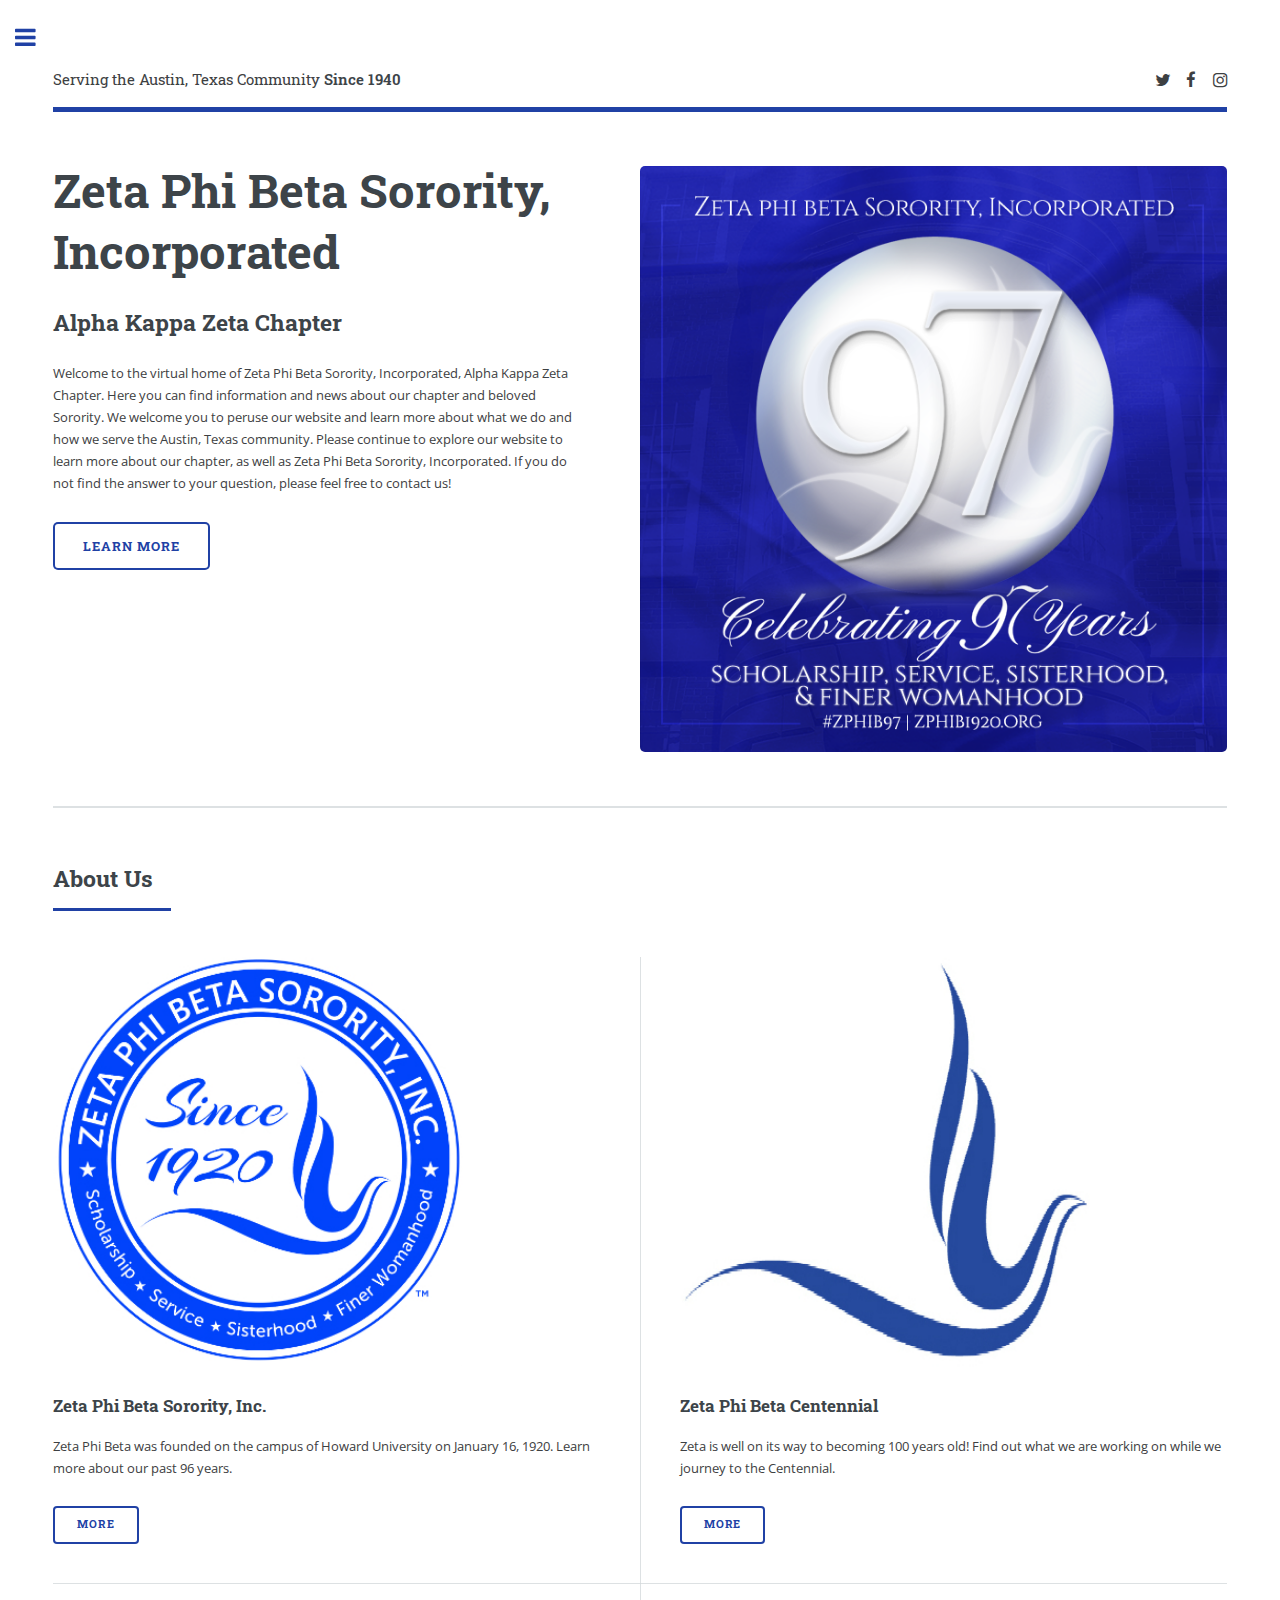
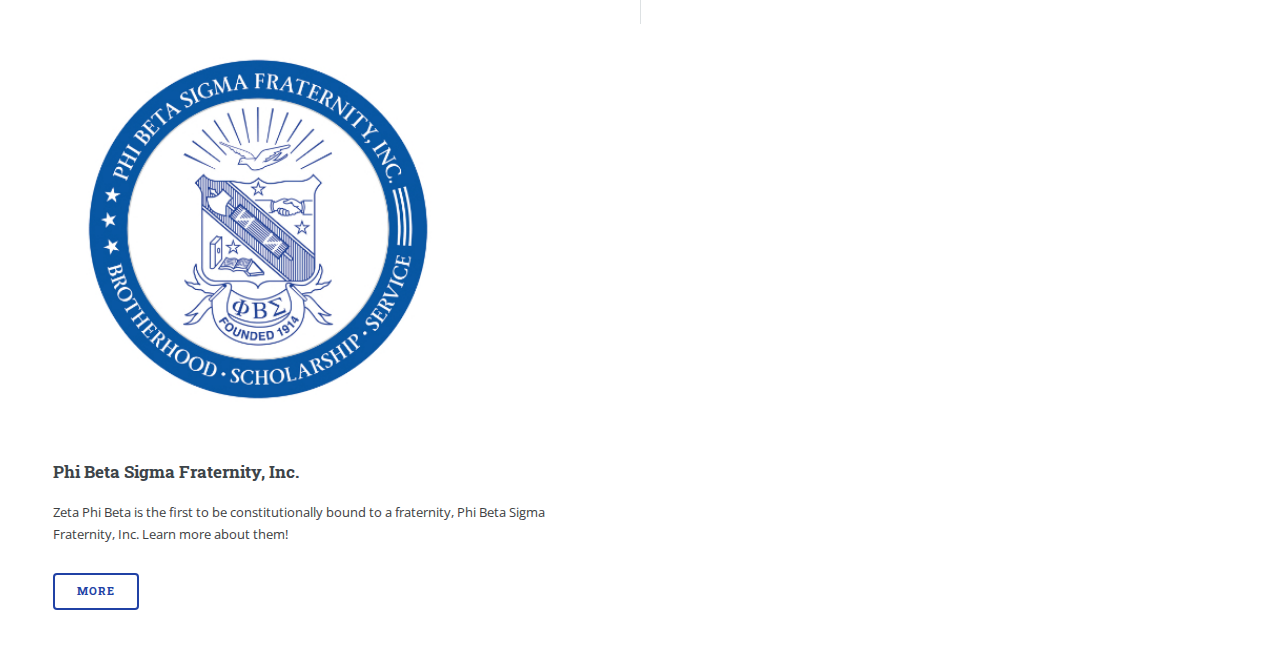
==== commit a08f427a: "Updated sidebar with retreat" ====
--- a/index.html
+++ b/index.html
@@ -1,165 +1,136 @@
 <!DOCTYPE HTML>
 <!--
-	Editorial by HTML5 UP
-	html5up.net | @ajlkn
-	Free for personal and commercial use under the CCA 3.0 license (html5up.net/license)
+  Editorial by HTML5 UP
+  html5up.net | @ajlkn
+  Free for personal and commercial use under the CCA 3.0 license (html5up.net/license)
 -->
 <html>
-	<head>
-		<title>Zeta Phi Beta - Alpha Kappa Zeta Chapter</title>
-		<meta charset="utf-8" />
-		<meta name="viewport" content="width=device-width, initial-scale=1, user-scalable=no" />
-		<!--[if lte IE 8]><script src="assets/js/ie/html5shiv.js"></script><![endif]-->
-		<link rel="stylesheet" href="assets/css/main.css" />
-		<!--[if lte IE 9]><link rel="stylesheet" href="assets/css/ie9.css" /><![endif]-->
-		<!--[if lte IE 8]><link rel="stylesheet" href="assets/css/ie8.css" /><![endif]-->
-	</head>
-	<body>
-
-		<!-- Wrapper -->
-			<div id="wrapper">
-
-				<!-- Main -->
-					<div id="main">
-						<div class="inner">
-
-							<!-- Header -->
-								<header id="header">
-									<a href="index.html" class="logo">Serving the Austin, Texas Community <strong>Since 1940</strong></a>
-									<ul class="icons">
-										<li><a href="https://twitter.com/alphakappazeta" class="icon fa-twitter"><span class="label">Twitter</span></a></li>
-										<li><a href="https://www.facebook.com/austinzetas" class="icon fa-facebook"><span class="label">Facebook</span></a></li>
-										<li><a href="https://www.instagram.com/AustinZetas/" class="icon fa-instagram"><span class="label">Instagram</span></a></li>
-									</ul>
-								</header>
-
-							<!-- Banner -->
-								<section id="banner">
-									<div class="content">
-										<header>
-											<h1>Zeta Phi Beta Sorority, Incorporated</h1>
-											<h2>Alpha Kappa Zeta Chapter</h2>
-										</header>
-										<p>Welcome to the virtual home of Zeta Phi Beta Sorority, Incorporated, Alpha Kappa Zeta Chapter.  Here you can find information and news about our chapter and beloved Sorority. We welcome you to peruse our website and learn more about what we do and how we serve the Austin, Texas community. Please continue to explore our website to learn more about our chapter, as well as Zeta Phi Beta Sorority, Incorporated. If you do not find the answer to your question, please feel free to contact us!</p>
-										<ul class="actions">
-											<li><a href="https://www.facebook.com/AustinZetas/posts/" class="button big">Learn More</a></li>
-										</ul>
-									</div>
-									<span class="image object">
-										<img src="images/founders-day.png" alt="" />
-									</span>
-								</section>
-
-							<!-- Section --
-								<section>
-									<header class="major">
-										<h2>Erat lacinia</h2>
-									</header>
-									<div class="features">
-										<article>
-											<span class="icon fa-diamond"></span>
-											<div class="content">
-												<h3>Portitor ullamcorper</h3>
-												<p>Aenean ornare velit lacus, ac varius enim lorem ullamcorper dolore. Proin aliquam facilisis ante interdum. Sed nulla amet lorem feugiat tempus aliquam.</p>
-											</div>
-										</article>
-										<article>
-											<span class="icon fa-paper-plane"></span>
-											<div class="content">
-												<h3>Sapien veroeros</h3>
-												<p>Aenean ornare velit lacus, ac varius enim lorem ullamcorper dolore. Proin aliquam facilisis ante interdum. Sed nulla amet lorem feugiat tempus aliquam.</p>
-											</div>
-										</article>
-										<article>
-											<span class="icon fa-rocket"></span>
-											<div class="content">
-												<h3>Quam lorem ipsum</h3>
-												<p>Aenean ornare velit lacus, ac varius enim lorem ullamcorper dolore. Proin aliquam facilisis ante interdum. Sed nulla amet lorem feugiat tempus aliquam.</p>
-											</div>
-										</article>
-										<article>
-											<span class="icon fa-signal"></span>
-											<div class="content">
-												<h3>Sed magna finibus</h3>
-												<p>Aenean ornare velit lacus, ac varius enim lorem ullamcorper dolore. Proin aliquam facilisis ante interdum. Sed nulla amet lorem feugiat tempus aliquam.</p>
-											</div>
-										</article>
-									</div>
-								</section>
-
-							<!-- Section -->
-								<section>
-									<header class="major">
-										<h2>About Us</h2>
-									</header>
-									<div class="posts">
-										<article>
-											<a href="http://www.zphib1920.org/" class="image"><img src="images/zetaphibeta_seal_blue.jpg" alt="" /></a>
-											<h3>Zeta Phi Beta Sorority, Inc.</h3>
-											<p>Zeta Phi Beta was founded on the campus of Howard University on January 16, 1920. Learn more about our past 96 years.</p>
-											<ul class="actions">
-												<li><a href="http://www.zphib1920.org/" class="button">More</a></li>
-											</ul>
-										</article>
-										<article>
-											<a href="http://zphib2020.com/" class="image"><img src="images/zetaphibeta_dove_blue.jpg" alt="" /></a>
-											<h3>Zeta Phi Beta Centennial</h3>
-											<p>Zeta is well on its way to becoming 100 years old! Find out what we are working on while we journey to the Centennial.</p>
-											<ul class="actions">
-												<li><a href="http://zphib2020.com/" class="button">More</a></li>
-											</ul>
-										</article>
-										<article>
-											<a href="http://www.phibetasigma1914.org/" class="image"><img src="images/pbs-seal.jpg" alt="" /></a>
-											<h3>Phi Beta Sigma Fraternity, Inc.</h3>
-											<p>Zeta Phi Beta is the first to be constitutionally bound to a fraternity, Phi Beta Sigma Fraternity, Inc. Learn more about them!</p>
-											<ul class="actions">
-												<li><a href="http://www.phibetasigma1914.org/" class="button">More</a></li>
-											</ul>
-										</article> <!--
-										<article>
-											<a href="#" class="image"><img src="images/pic04.jpg" alt="" /></a>
-											<h3>Sed etiam facilis</h3>
-											<p>Aenean ornare velit lacus, ac varius enim lorem ullamcorper dolore. Proin aliquam facilisis ante interdum. Sed nulla amet lorem feugiat tempus aliquam.</p>
-											<ul class="actions">
-												<li><a href="#" class="button">More</a></li>
-											</ul>
-										</article>
-										<article>
-											<a href="#" class="image"><img src="images/pic05.jpg" alt="" /></a>
-											<h3>Feugiat lorem aenean</h3>
-											<p>Aenean ornare velit lacus, ac varius enim lorem ullamcorper dolore. Proin aliquam facilisis ante interdum. Sed nulla amet lorem feugiat tempus aliquam.</p>
-											<ul class="actions">
-												<li><a href="#" class="button">More</a></li>
-											</ul>
-										</article>
-										<article>
-											<a href="#" class="image"><img src="images/pic06.jpg" alt="" /></a>
-											<h3>Amet varius aliquam</h3>
-											<p>Aenean ornare velit lacus, ac varius enim lorem ullamcorper dolore. Proin aliquam facilisis ante interdum. Sed nulla amet lorem feugiat tempus aliquam.</p>
-											<ul class="actions">
-												<li><a href="#" class="button">More</a></li>
-											</ul>
-										</article> -->
-									</div>
-								</section>
-
-						</div>
-					</div>
-
-				<!-- Sidebar -->
-					<div id="sidebar">
-						<div class="inner">
-
-							<!-- Search -->
-								<section id="search" class="alt">
-									<form method="post" action="#">
-										<input type="text" name="query" id="query" placeholder="Search" />
-									</form>
-								</section>
-
-							<!-- Menu -->
-								 <nav id="menu">
+  <head>
+    <title>Zeta Phi Beta - Alpha Kappa Zeta Chapter</title>
+    <meta charset="utf-8" />
+    <meta name="viewport" content="width=device-width, initial-scale=1, user-scalable=no" />
+    <!--[if lte IE 8]><script src="assets/js/ie/html5shiv.js"></script><![endif]-->
+    <link rel="stylesheet" href="assets/css/main.css" />
+    <!--[if lte IE 9]><link rel="stylesheet" href="assets/css/ie9.css" /><![endif]-->
+    <!--[if lte IE 8]><link rel="stylesheet" href="assets/css/ie8.css" /><![endif]-->
+  </head>
+  <body>
+
+    <!-- Wrapper -->
+      <div id="wrapper">
+
+        <!-- Main -->
+          <div id="main">
+            <div class="inner">
+
+              <!-- Header -->
+                <header id="header">
+                  <a href="index.html" class="logo">Serving the Austin, Texas Community <strong>Since 1940</strong></a>
+                  <ul class="icons">
+                    <li><a href="https://twitter.com/alphakappazeta" class="icon fa-twitter"><span class="label">Twitter</span></a></li>
+                    <li><a href="https://www.facebook.com/austinzetas" class="icon fa-facebook"><span class="label">Facebook</span></a></li>
+                    <li><a href="https://www.instagram.com/AustinZetas/" class="icon fa-instagram"><span class="label">Instagram</span></a></li>
+                  </ul>
+                </header>
+
+              <!-- Banner -->
+                <section id="banner">
+                  <div class="content">
+                    <header>
+                      <h1>Zeta Phi Beta Sorority, Incorporated</h1>
+                      <h2>Alpha Kappa Zeta Chapter</h2>
+                    </header>
+                    <p>Welcome to the virtual home of Zeta Phi Beta Sorority, Incorporated, Alpha Kappa Zeta Chapter.  Here you can find information and news about our chapter and beloved Sorority. We welcome you to peruse our website and learn more about what we do and how we serve the Austin, Texas community. Please continue to explore our website to learn more about our chapter, as well as Zeta Phi Beta Sorority, Incorporated. If you do not find the answer to your question, please feel free to contact us!</p>
+                    <ul class="actions">
+                      <li><a href="https://www.facebook.com/AustinZetas/posts/" class="button big">Learn More</a></li>
+                    </ul>
+                  </div>
+                  <span class="image object">
+                    <img src="images/founders-day.png" alt="" />
+                  </span>
+                </section>
+
+              <!-- Section --
+                <section>
+                  <header class="major">
+                    <h2>Erat lacinia</h2>
+                  </header>
+                  <div class="features">
+                    <article>
+                      <span class="icon fa-diamond"></span>
+                      <div class="content">
+                        <h3>Portitor ullamcorper</h3>
+                        <p>Aenean ornare velit lacus, ac varius enim lorem ullamcorper dolore. Proin aliquam facilisis ante interdum. Sed nulla amet lorem feugiat tempus aliquam.</p>
+                      </div>
+                    </article>
+                    <article>
+                      <span class="icon fa-paper-plane"></span>
+                      <div class="content">
+                        <h3>Sapien veroeros</h3>
+                        <p>Aenean ornare velit lacus, ac varius enim lorem ullamcorper dolore. Proin aliquam facilisis ante interdum. Sed nulla amet lorem feugiat tempus aliquam.</p>
+                      </div>
+                    </article>
+                    <article>
+                      <span class="icon fa-rocket"></span>
+                      <div class="content">
+                        <h3>Quam lorem ipsum</h3>
+                        <p>Aenean ornare velit lacus, ac varius enim lorem ullamcorper dolore. Proin aliquam facilisis ante interdum. Sed nulla amet lorem feugiat tempus aliquam.</p>
+                      </div>
+                    </article>
+                    <article>
+                      <span class="icon fa-signal"></span>
+                      <div class="content">
+                        <h3>Sed magna finibus</h3>
+                        <p>Aenean ornare velit lacus, ac varius enim lorem ullamcorper dolore. Proin aliquam facilisis ante interdum. Sed nulla amet lorem feugiat tempus aliquam.</p>
+                      </div>
+                    </article>
+                  </div>
+                </section>
+
+              <!-- Section -->
+                <section>
+                  <header class="major">
+                    <h2>About Us</h2>
+                  </header>
+                  <div class="posts">
+                    <article>
+                      <a href="http://www.zphib1920.org/" class="image"><img src="images/zetaphibeta_seal_blue.jpg" alt="" /></a>
+                      <h3>Zeta Phi Beta Sorority, Inc.</h3>
+                      <p>Zeta Phi Beta was founded on the campus of Howard University on January 16, 1920. Learn more about our past 96 years.</p>
+                      <ul class="actions">
+                        <li><a href="http://www.zphib1920.org/" class="button">More</a></li>
+                      </ul>
+                    </article>
+                    <article>
+                      <a href="http://zphib2020.com/" class="image"><img src="images/zetaphibeta_dove_blue.jpg" alt="" /></a>
+                      <h3>Zeta Phi Beta Centennial</h3>
+                      <p>Zeta is well on its way to becoming 100 years old! Find out what we are working on while we journey to the Centennial.</p>
+                      <ul class="actions">
+                        <li><a href="http://zphib2020.com/" class="button">More</a></li>
+                      </ul>
+                    </article>
+                    <article>
+                      <a href="http://www.phibetasigma1914.org/" class="image"><img src="images/pbs-seal.jpg" alt="" /></a>
+                      <h3>Phi Beta Sigma Fraternity, Inc.</h3>
+                      <p>Zeta Phi Beta is the first to be constitutionally bound to a fraternity, Phi Beta Sigma Fraternity, Inc. Learn more about them!</p>
+                      <ul class="actions">
+                        <li><a href="http://www.phibetasigma1914.org/" class="button">More</a></li>
+                      </ul>
+                    </article> <!--
+
+        <!-- Sidebar -->
+          <div id="sidebar">
+            <div class="inner">
+
+              <!-- Search -->
+                <section id="search" class="alt">
+                  <form method="post" action="#">
+                    <input type="text" name="query" id="query" placeholder="Search" />
+                  </form>
+                </section>
+
+              <!-- Menu -->
+                 <nav id="menu">
                 <header class="major">
                   <h2>Menu</h2>
                 </header>
@@ -188,72 +159,68 @@
                 </ul>
               </nav>
 
-							<!-- Section -->
-								<section>
-									<header class="major">
-										<h2>You're Invited!</h2>
-									</header>
-									<div class="mini-posts">
-										<article>
-											<!--<a href="auxiliaries.html" class="image"><img src="images/UG_OT_FW.jpg" alt="" /></a> -->
-											<h4>Scholarship Reception</h4>
-											<p>Come join us this Sunday, May 21, 2017 from 3:00 - 5:00 PM at Zeta Cultural Corner. We have four scholarship recipients to celebrate! </p>
-										</article>
-									<!--	<article>
-										<a href="#" class="image"><img src="images/AKZ Repledge.jpg" alt="" /></a>
-										<p>Our Rededication ceremony is over, but we would still love to talk to members in the area that need a "home". Check out the "Membership" page for more information!</p>
-										</article> -->
-										<header class="major">
-										<h2>Just missed it...</h2>
-									</header>
-									<div class="mini-posts">
-										<article>
-											<a href="auxiliaries.html" class="image"><img src="images/UG_OT_FW.jpg" alt="" /></a>
-											<p>The Omicron Theta chapter at University of Texas had a wonderful Finer Womanhood week! Click the flyer to see what you missed. </p>
-										</article>
-										<!--	<article>
-										<a href="#" class="image"><img src="images/AKZ Repledge.jpg" alt="" /></a>
-										<p>Our Rededication ceremony is over, but we would still love to talk to members in the area that need a "home". Check out the "Membership" page for more information!</p>
-										</article> -->
-									</div>
-							<!--		<ul class="actions">
-										<li><a href="#" class="button">More</a></li>
-									</ul>
-                  -->
-								</section>
-
-
-							<!-- Section -->
-								<section>
-									<header class="major">
-										<h2>Get in touch</h2>
-									</header>
-									<p>We would love to hear from you! Send us an email with any comments you have.</p>
-									<ul class="contact">
-										<li class="fa-envelope-o"><a href="#">info@alphakappazeta.com</a></li>
-									<!--	<li class="fa-phone">(512) 472-8749</li>  -->
-										<li class="fa-home">1171 San Bernard St<br />
-										Austin, TX 78702</li>
-									</ul>
-								</section>
-
-							<!-- Footer -->
-								<footer id="footer">
-									<p class="copyright">&copy; 2017 Zeta Phi Beta Sorority, Incorporated - Alpha Kappa Zeta Chapter. All rights reserved.</p>
+              <!-- Section -->
+                <section>
+                  <header class="major">
+                    <h2>You're Invited!</h2>
+                  </header>
+                  <div class="mini-posts">
+                    <article>
+                      <a href="#" class="image"><img src="images/2017-Chapter-Retreat.jpg" alt="" /></a>
+                      <h4>2017 Chapter Retreat</h4>
+                      <p>Come join us this Saturday, August 12, 2017 from 8:30 - 4:30 PM at ACC Webberville as we get together for planning and fun! View the flyer for more information, and we hope to see you there. </p>
+                    </article>
+                  <!--	<article>
+                    <a href="#" class="image"><img src="images/AKZ Repledge.jpg" alt="" /></a>
+                    <p>Our Rededication ceremony is over, but we would still love to talk to members in the area that need a "home". Check out the "Membership" page for more information!</p>
+                    </article> -->
+                  <!-- <header class="major">
+                      <h2>Just missed it...</h2>
+                  </header>
+                  <div class="mini-posts">
+                    <article>
+                      <a href="auxiliaries.html" class="image"><img src="images/UG_OT_FW.jpg" alt="" /></a>
+                      <p>The Omicron Theta chapter at University of Texas had a wonderful Finer Womanhood week! Click the flyer to see what you missed. </p>
+                    </article>
+                    <article>
+                    <a href="#" class="image"><img src="images/AKZ Repledge.jpg" alt="" /></a>
+                    <p>Our Rededication ceremony is over, but we would still love to talk to members in the area that need a "home". Check out the "Membership" page for more information!</p>
+                    </article>
+                  </div> -->
+                </section>
+
+
+              <!-- Section -->
+                <section>
+                  <header class="major">
+                    <h2>Get in touch</h2>
+                  </header>
+                  <p>We would love to hear from you! Send us an email with any comments you have.</p>
+                  <ul class="contact">
+                    <li class="fa-envelope-o"><a href="#">info@alphakappazeta.com</a></li>
+                  <!--	<li class="fa-phone">(512) 472-8749</li>  -->
+                    <li class="fa-home">1171 San Bernard St<br />
+                    Austin, TX 78702</li>
+                  </ul>
+                </section>
+
+              <!-- Footer -->
+                <footer id="footer">
+                  <p class="copyright">&copy; 2017 Zeta Phi Beta Sorority, Incorporated - Alpha Kappa Zeta Chapter. All rights reserved.</p>
                   <!-- Demo Images: <a href="https://unsplash.com">Unsplash</a>. Design: <a href="https://html5up.net">HTML5 UP -->
-								</footer>
-
-						</div>
-					</div>
-
-			</div>
-
-		<!-- Scripts -->
-			<script src="assets/js/jquery.min.js"></script>
-			<script src="assets/js/skel.min.js"></script>
-			<script src="assets/js/util.js"></script>
-			<!--[if lte IE 8]><script src="assets/js/ie/respond.min.js"></script><![endif]-->
-			<script src="assets/js/main.js"></script>
-
-	</body>
+                </footer>
+
+            </div>
+          </div>
+
+      </div>
+
+    <!-- Scripts -->
+      <script src="assets/js/jquery.min.js"></script>
+      <script src="assets/js/skel.min.js"></script>
+      <script src="assets/js/util.js"></script>
+      <!--[if lte IE 8]><script src="assets/js/ie/respond.min.js"></script><![endif]-->
+      <script src="assets/js/main.js"></script>
+
+  </body>
 </html>
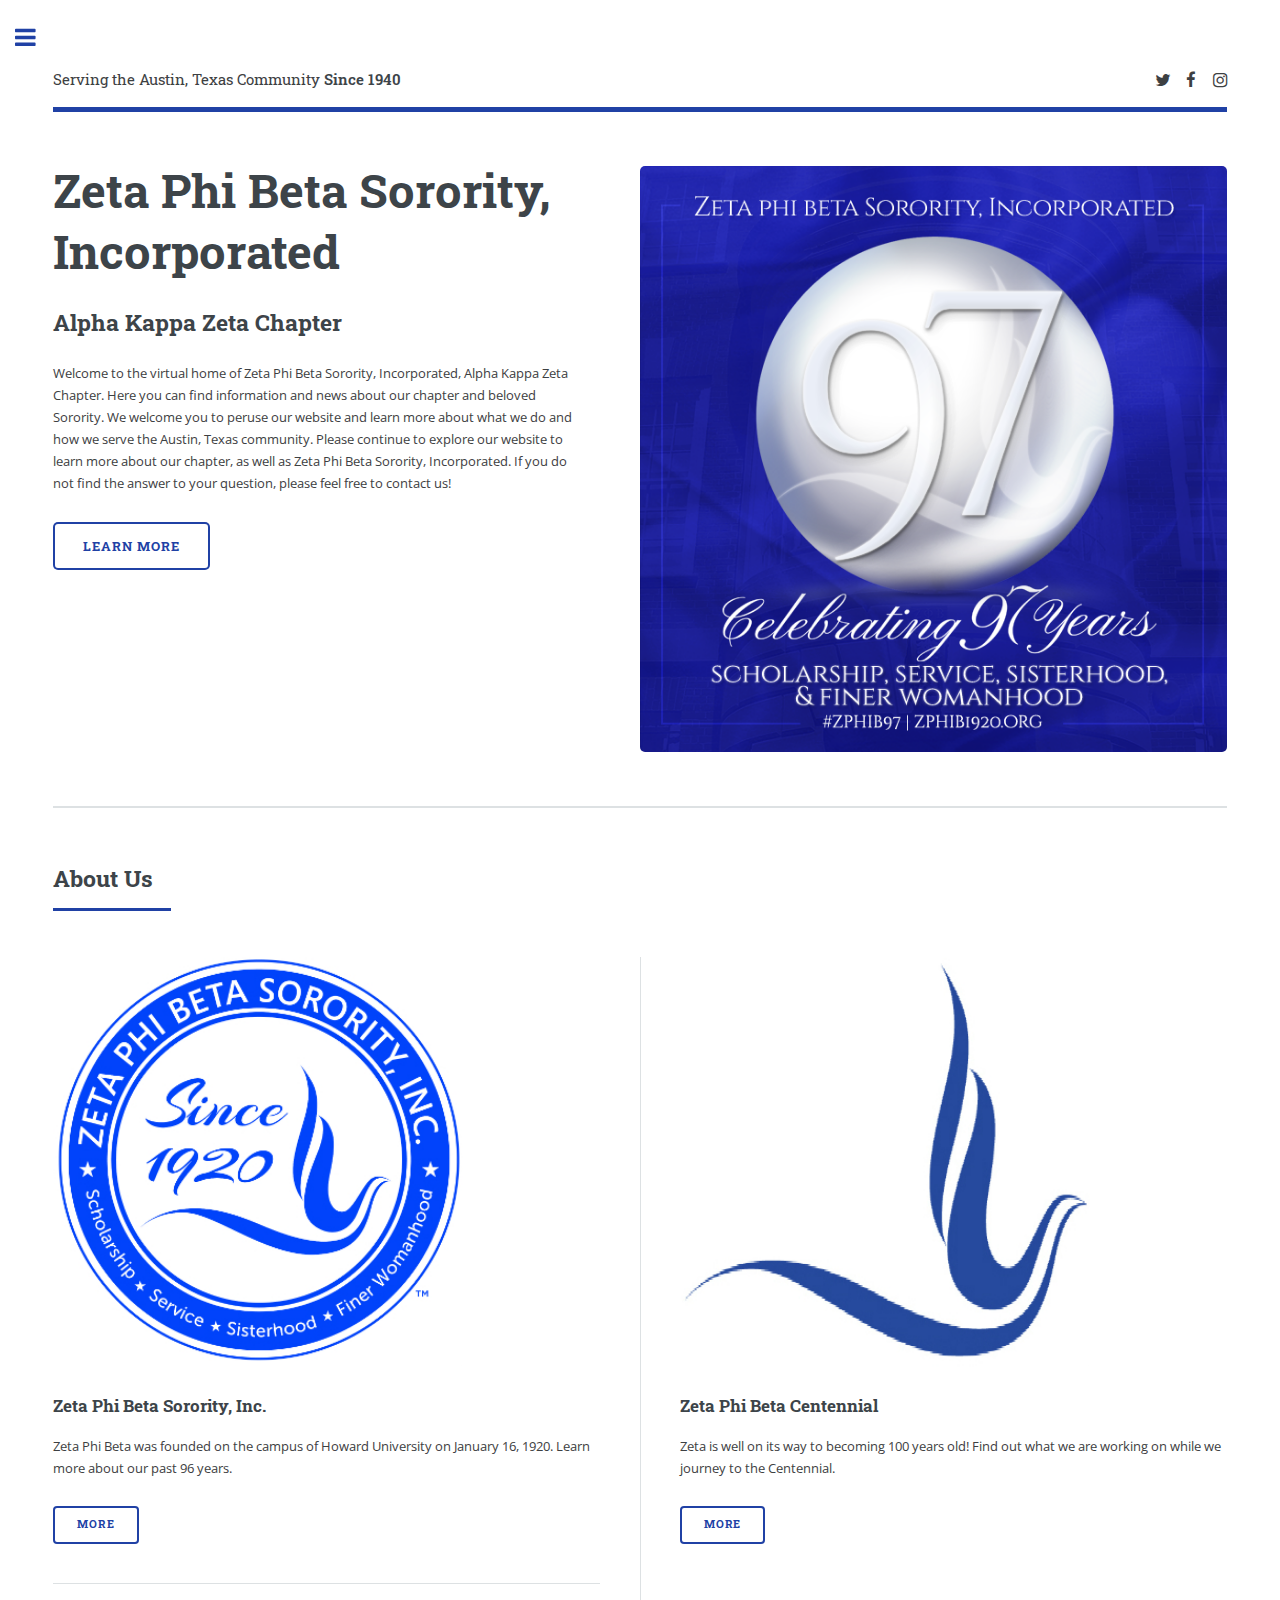
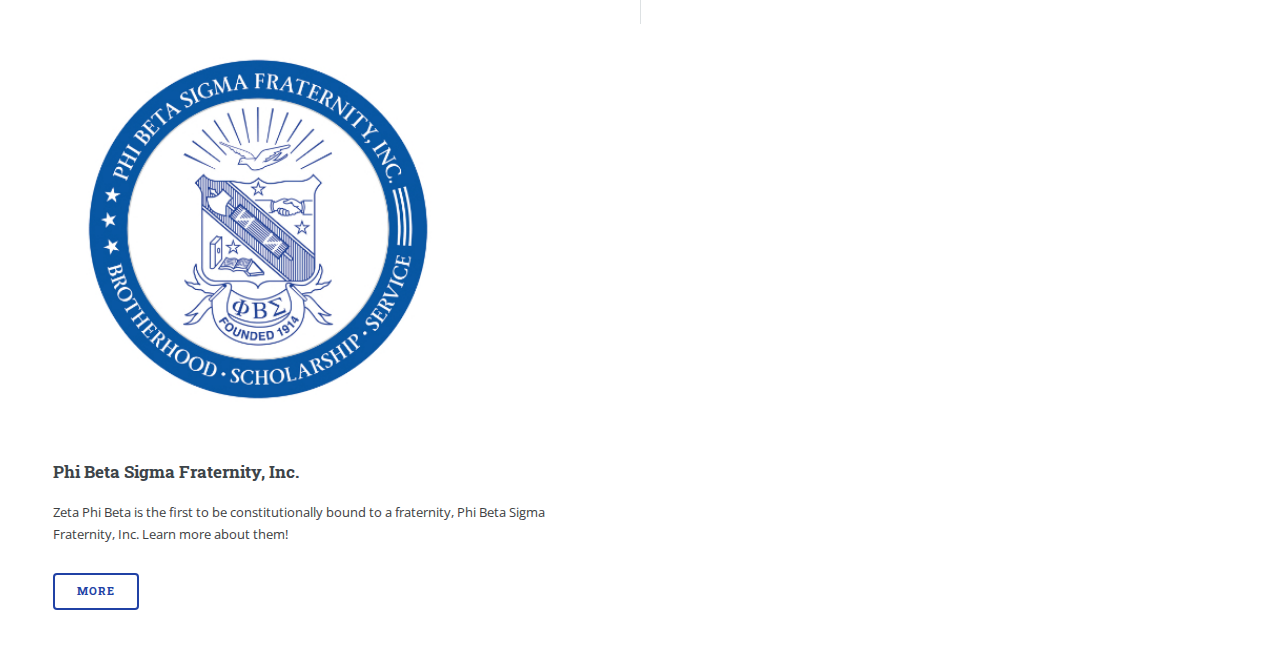
==== commit 0ea7bd64: "Fixed screwed up sidebar and menu!" ====
--- a/index.html
+++ b/index.html
@@ -50,43 +50,6 @@
                   </span>
                 </section>
 
-              <!-- Section --
-                <section>
-                  <header class="major">
-                    <h2>Erat lacinia</h2>
-                  </header>
-                  <div class="features">
-                    <article>
-                      <span class="icon fa-diamond"></span>
-                      <div class="content">
-                        <h3>Portitor ullamcorper</h3>
-                        <p>Aenean ornare velit lacus, ac varius enim lorem ullamcorper dolore. Proin aliquam facilisis ante interdum. Sed nulla amet lorem feugiat tempus aliquam.</p>
-                      </div>
-                    </article>
-                    <article>
-                      <span class="icon fa-paper-plane"></span>
-                      <div class="content">
-                        <h3>Sapien veroeros</h3>
-                        <p>Aenean ornare velit lacus, ac varius enim lorem ullamcorper dolore. Proin aliquam facilisis ante interdum. Sed nulla amet lorem feugiat tempus aliquam.</p>
-                      </div>
-                    </article>
-                    <article>
-                      <span class="icon fa-rocket"></span>
-                      <div class="content">
-                        <h3>Quam lorem ipsum</h3>
-                        <p>Aenean ornare velit lacus, ac varius enim lorem ullamcorper dolore. Proin aliquam facilisis ante interdum. Sed nulla amet lorem feugiat tempus aliquam.</p>
-                      </div>
-                    </article>
-                    <article>
-                      <span class="icon fa-signal"></span>
-                      <div class="content">
-                        <h3>Sed magna finibus</h3>
-                        <p>Aenean ornare velit lacus, ac varius enim lorem ullamcorper dolore. Proin aliquam facilisis ante interdum. Sed nulla amet lorem feugiat tempus aliquam.</p>
-                      </div>
-                    </article>
-                  </div>
-                </section>
-
               <!-- Section -->
                 <section>
                   <header class="major">
@@ -116,7 +79,12 @@
                       <ul class="actions">
                         <li><a href="http://www.phibetasigma1914.org/" class="button">More</a></li>
                       </ul>
-                    </article> <!--
+                    </article>
+                  </div>
+                </section>
+
+            </div>
+          </div>
 
         <!-- Sidebar -->
           <div id="sidebar">
@@ -168,25 +136,16 @@
                     <article>
                       <a href="#" class="image"><img src="images/2017-Chapter-Retreat.jpg" alt="" /></a>
                       <h4>2017 Chapter Retreat</h4>
-                      <p>Come join us this Saturday, August 12, 2017 from 8:30 - 4:30 PM at ACC Webberville as we get together for planning and fun! View the flyer for more information, and we hope to see you there. </p>
+                      <p>Come join us this Saturday, August 12, 2017 from 8:30 - 4:30 PM at ACC Webberville as we get together for planning and fun! View the flyer for more information, and we hope to see you there.</p>
                     </article>
-                  <!--	<article>
-                    <a href="#" class="image"><img src="images/AKZ Repledge.jpg" alt="" /></a>
-                    <p>Our Rededication ceremony is over, but we would still love to talk to members in the area that need a "home". Check out the "Membership" page for more information!</p>
-                    </article> -->
-                  <!-- <header class="major">
-                      <h2>Just missed it...</h2>
+                  <header class="major">
+                    <h2>Just missed it...</h2>
                   </header>
                   <div class="mini-posts">
                     <article>
-                      <a href="auxiliaries.html" class="image"><img src="images/UG_OT_FW.jpg" alt="" /></a>
-                      <p>The Omicron Theta chapter at University of Texas had a wonderful Finer Womanhood week! Click the flyer to see what you missed. </p>
+                      <p><em>You're up-to-date! Keep an eye out for upcoming events...</em></p>
                     </article>
-                    <article>
-                    <a href="#" class="image"><img src="images/AKZ Repledge.jpg" alt="" /></a>
-                    <p>Our Rededication ceremony is over, but we would still love to talk to members in the area that need a "home". Check out the "Membership" page for more information!</p>
-                    </article>
-                  </div> -->
+                  </div>
                 </section>
 
 
@@ -223,4 +182,4 @@
       <script src="assets/js/main.js"></script>
 
   </body>
-</html>
+</html>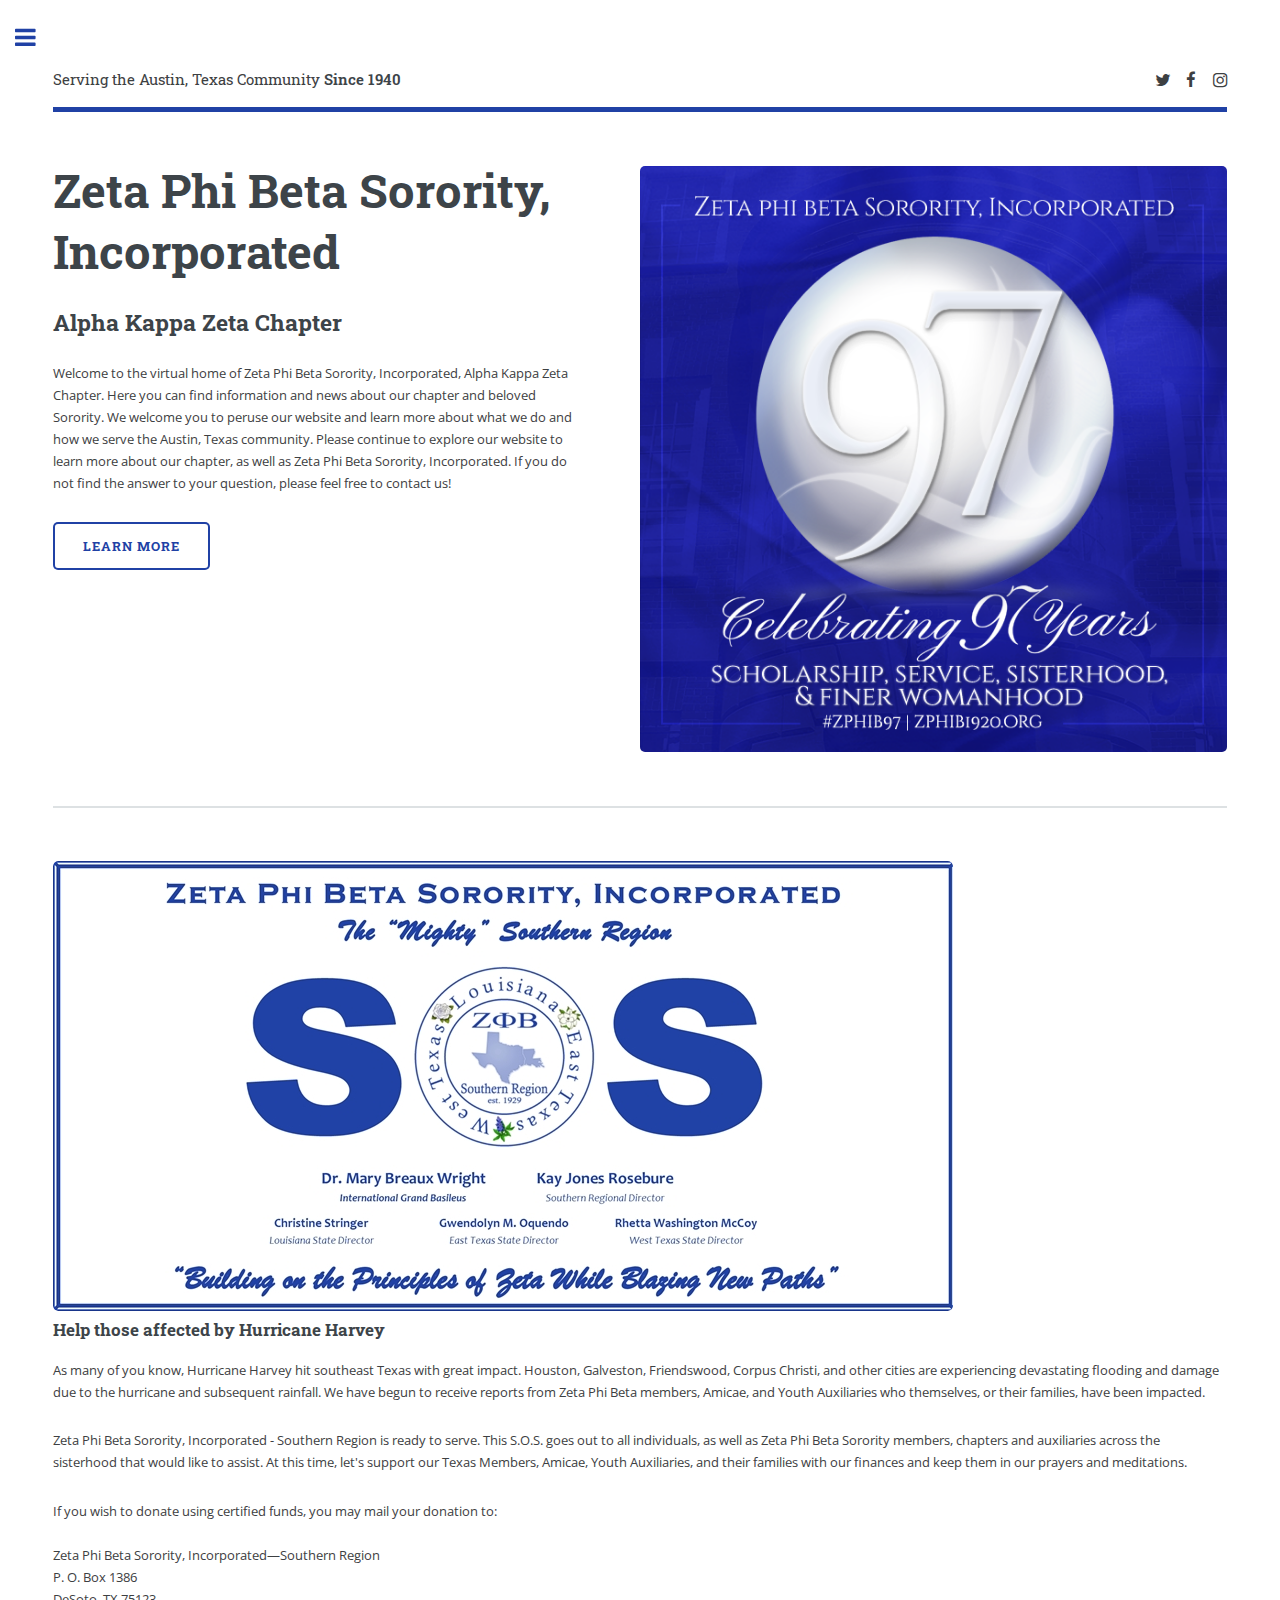
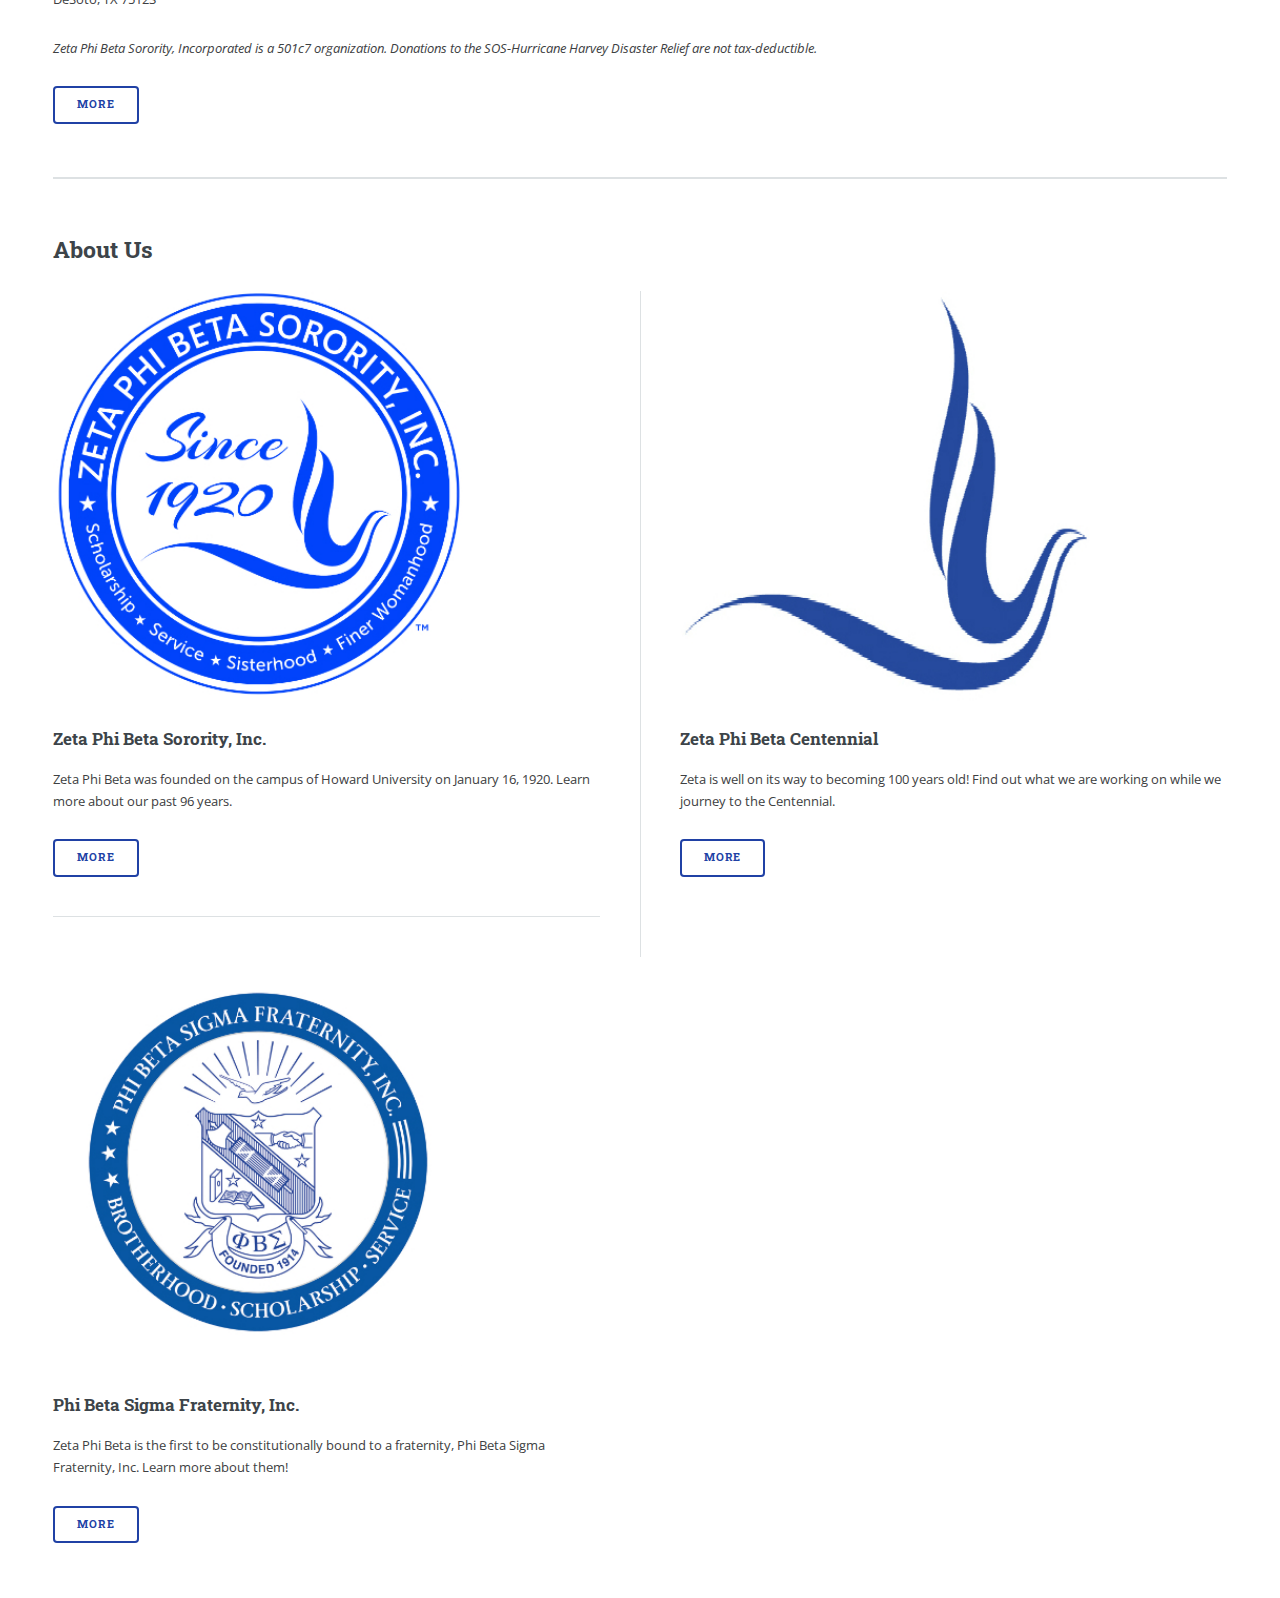
==== commit 934f002e: "Updated with more HH Assist info on the main page" ====
--- a/index.html
+++ b/index.html
@@ -49,10 +49,32 @@
                     <img src="images/founders-day.png" alt="" />
                   </span>
                 </section>
-
+                <!-- Section -->
+                <section>
+                  <!-- <header class="main">
+                    <h2>About Us</h2>
+                  </header> -->
+                  <!-- <div class="posts"> -->
+                    <article>
+                      <a href="https://www.memberplanet.com/s/zpbsouth/sostx2017" class="image"><img src="images/hh_assist.jpg" alt="" /></a>
+                      <h3>Help those affected by Hurricane Harvey</h3>
+                      <p>As many of you know, Hurricane Harvey hit southeast Texas with great impact. Houston, Galveston, Friendswood, Corpus Christi, and other cities are experiencing devastating flooding and damage due to the hurricane and subsequent rainfall. We have begun to receive reports from Zeta Phi Beta members, Amicae, and Youth Auxiliaries who themselves, or their families, have been impacted.</p>
+                      <p>Zeta Phi Beta Sorority, Incorporated - Southern Region is ready to serve. This S.O.S. goes out to all individuals, as well as Zeta Phi Beta Sorority members, chapters and auxiliaries across the sisterhood that would like to assist. At this time, let's support our Texas
+                      Members, Amicae, Youth Auxiliaries, and their families with our finances and keep them in our prayers
+                      and meditations.</p>
+                      <p>If you wish to donate using certified funds, you may mail your donation to:<br><br> Zeta Phi Beta Sorority, Incorporated—Southern
+                      Region<br> P. O. Box 1386<br> DeSoto, TX 75123<br></p>
+                      <p><em>Zeta Phi Beta Sorority, Incorporated is a 501c7 organization.
+                      Donations to the SOS-Hurricane Harvey Disaster Relief are not tax-deductible.</em></p>
+                    <ul class="actions">
+                      <li><a href="https://www.memberplanet.com/s/zpbsouth/sostx2017" class="button">More</a></li>
+                    </ul>
+                  </article>
+                <!-- </div> -->
+              </section>
               <!-- Section -->
                 <section>
-                  <header class="major">
+                  <header class="main">
                     <h2>About Us</h2>
                   </header>
                   <div class="posts">
@@ -130,6 +152,18 @@
               <!-- Section -->
                 <section>
                   <header class="major">
+                    <h2>Hurricane Harvey Assistance</h2>
+                  </header>
+                  <div class="mini-posts">
+                    <article>
+                      <a href="https://www.memberplanet.com/s/zpbsouth/sostx2017" class="image"><img src="images/hh_assist.jpg" alt="" /></a>
+                      <h4>We need your help!</h4>
+                      <p>Hurricane Harvey has impacted our Sorors, Amicae, and Youth Auxiliaries in parts of the Southern Region. Many have experienced
+                      severe flooding and more rain is expected for Southeast Texas. The Southern Region has initiated an
+                      SOS for those who can and would like to assist during this difficult time. <b>Please - click the SOS image to donate.</b></p>
+                      <p>More information is available on the home page. Thank you!</p>
+                    </article>
+                  <header class="major">
                     <h2>You're Invited!</h2>
                   </header>
                   <div class="mini-posts">
@@ -165,8 +199,7 @@
 
               <!-- Footer -->
                 <footer id="footer">
-                  <p class="copyright">&copy; 2017 Zeta Phi Beta Sorority, Incorporated - Alpha Kappa Zeta Chapter. All rights reserved.</p>
-                  <!-- Demo Images: <a href="https://unsplash.com">Unsplash</a>. Design: <a href="https://html5up.net">HTML5 UP -->
+                  <p class="copyright">&copy; 2016 - 2017 Zeta Phi Beta Sorority, Incorporated - Alpha Kappa Zeta Chapter. All rights reserved.</p>
                 </footer>
 
             </div>
